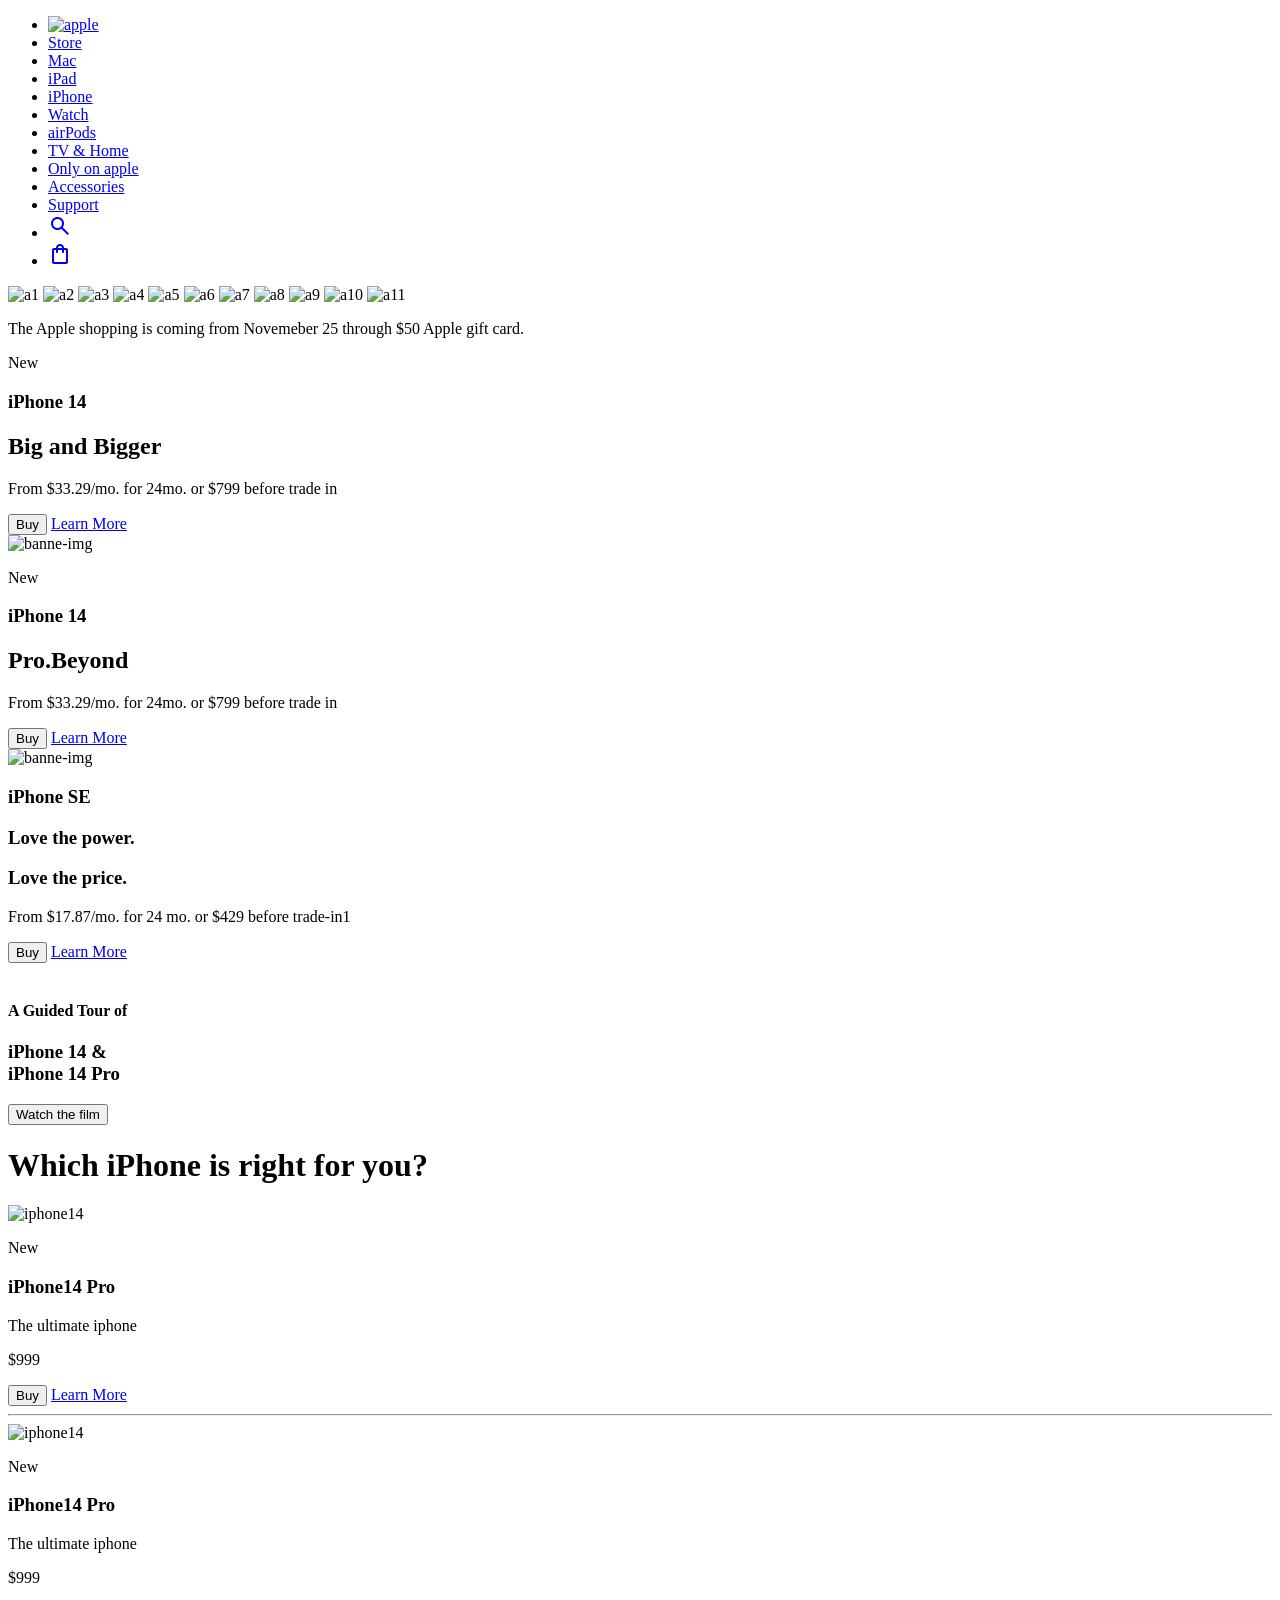
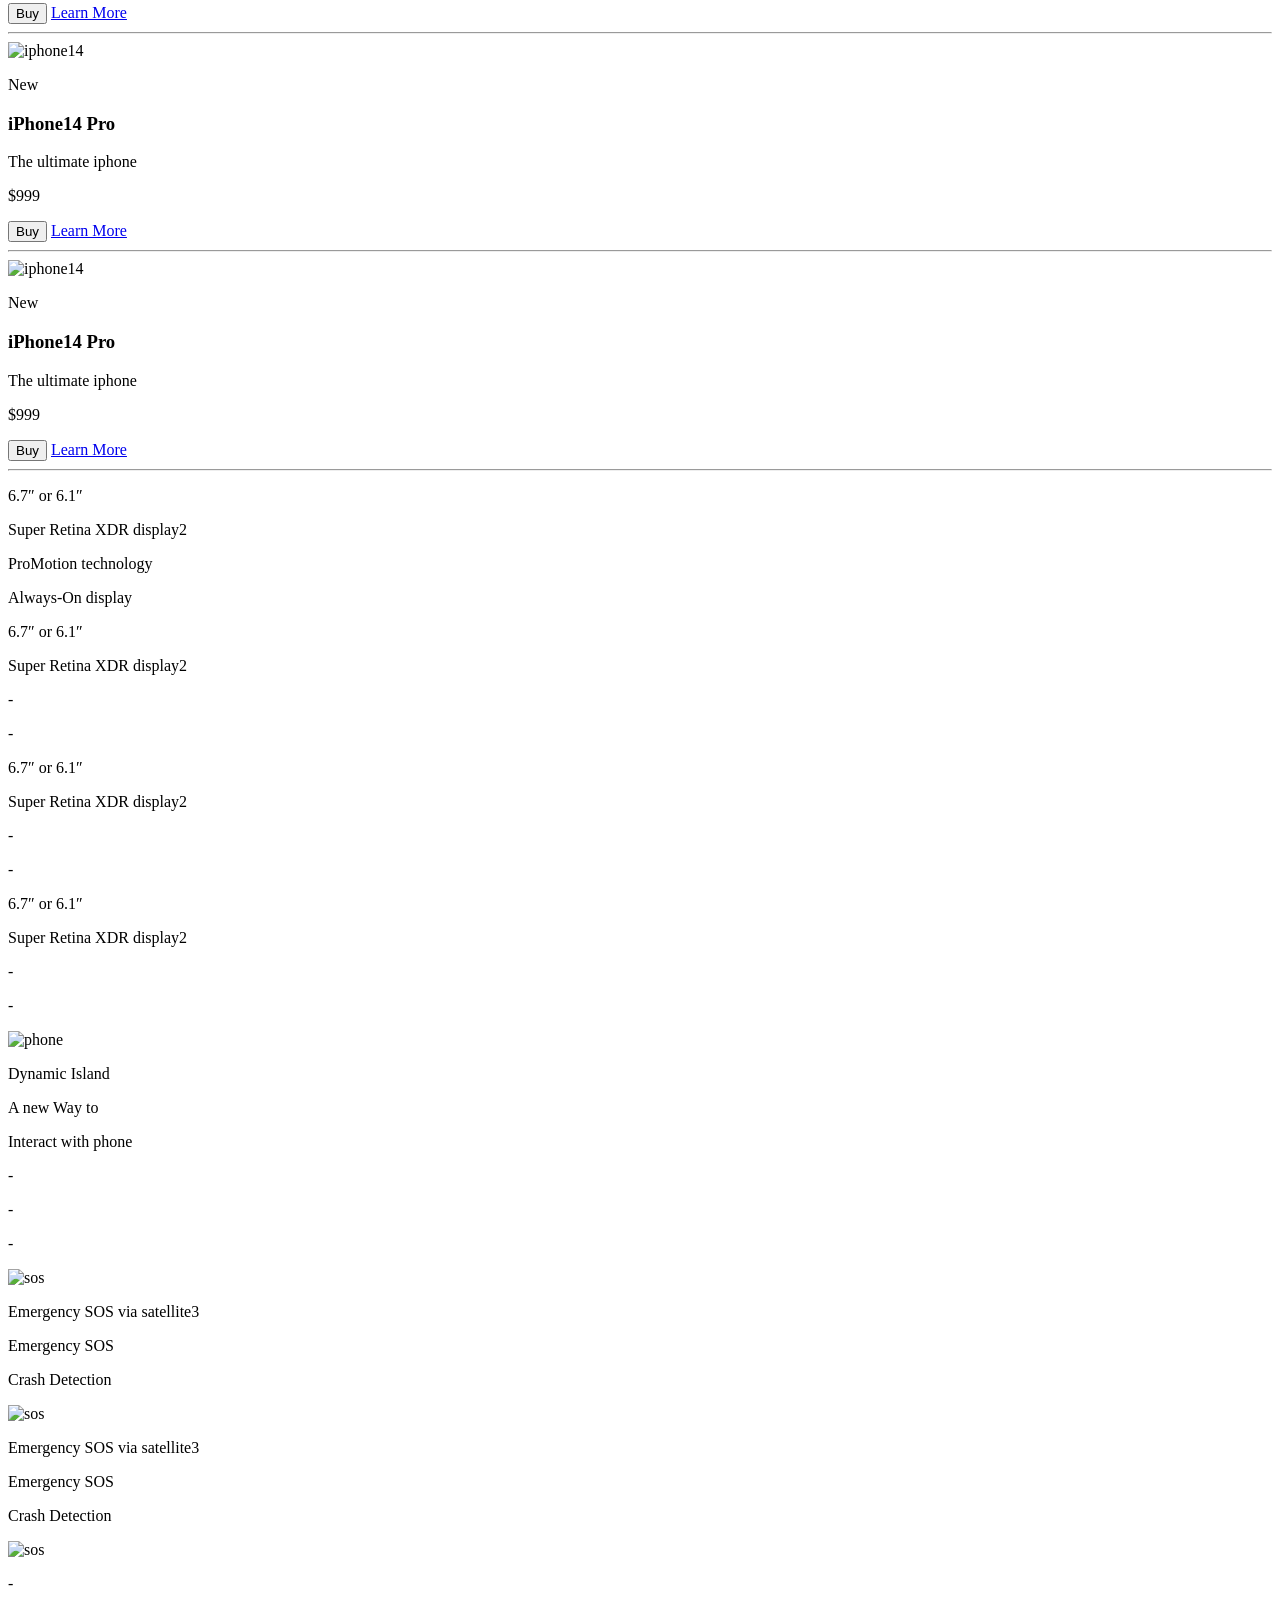
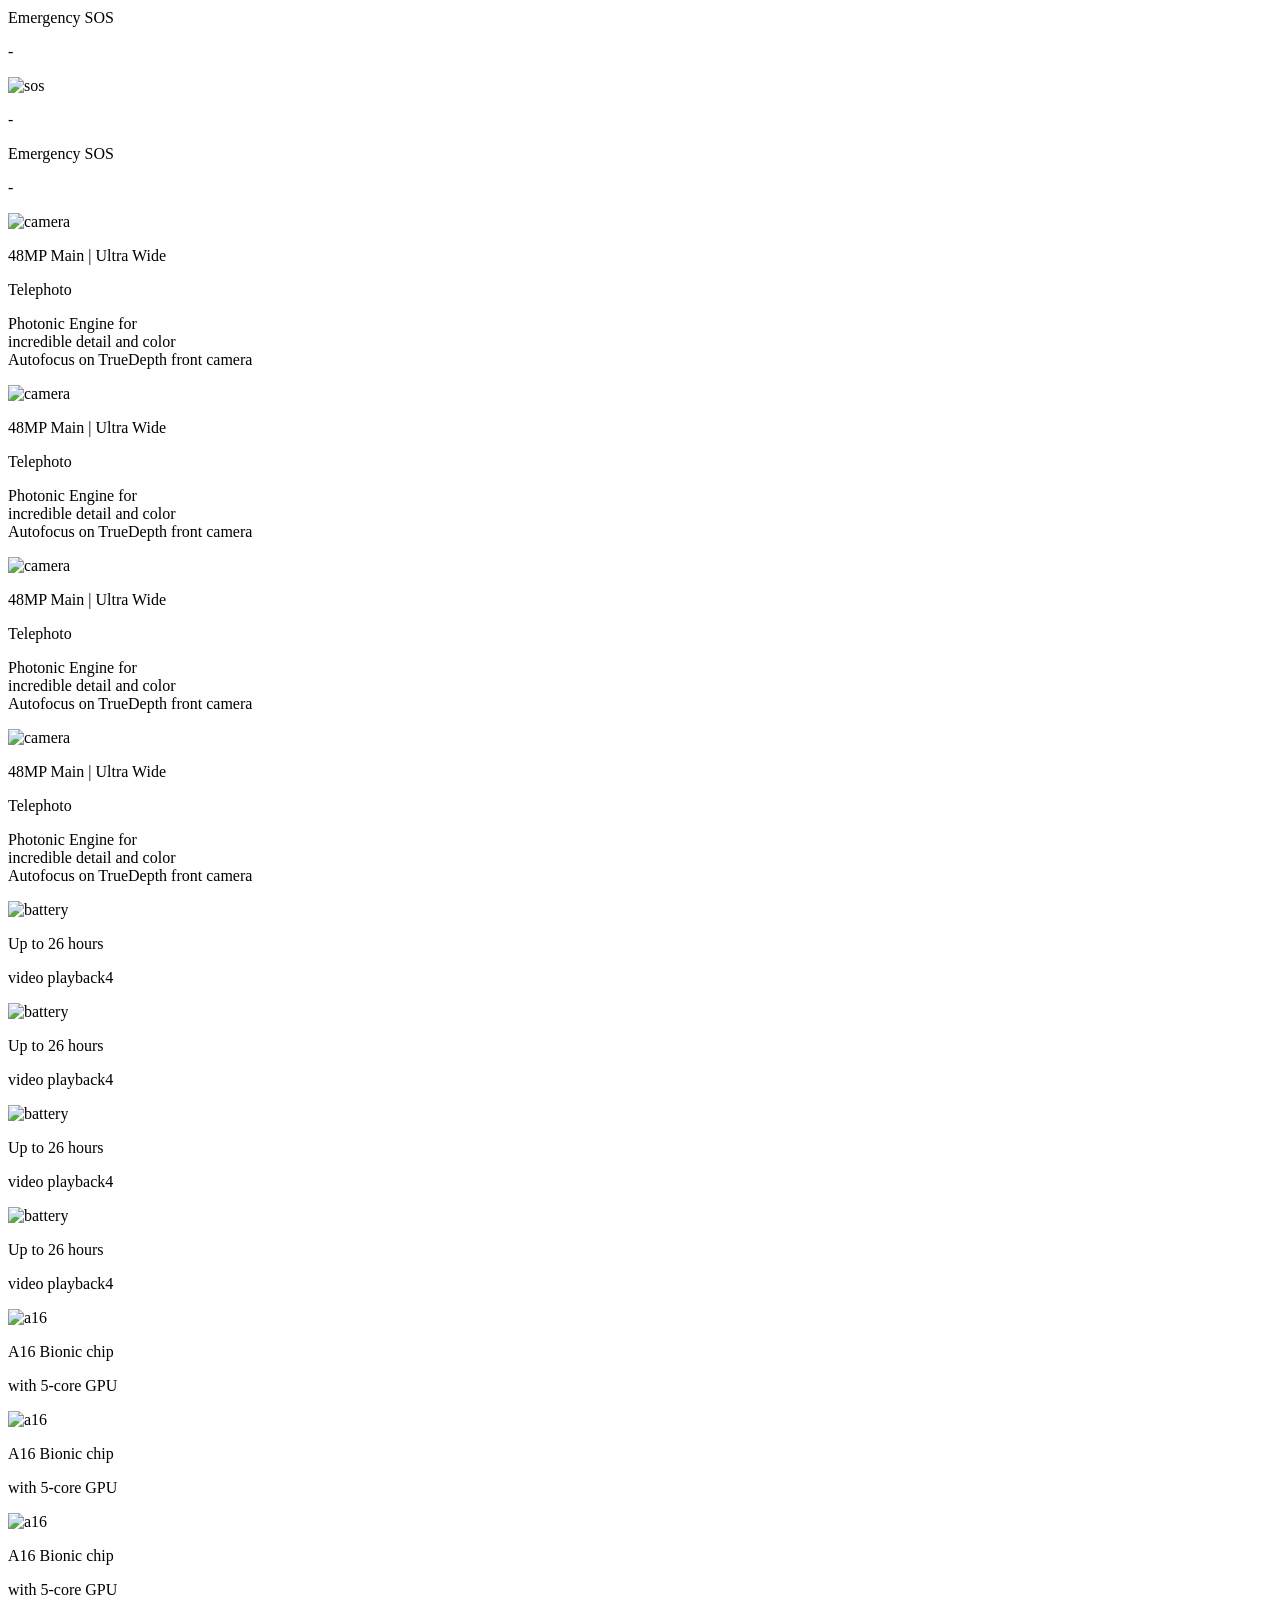
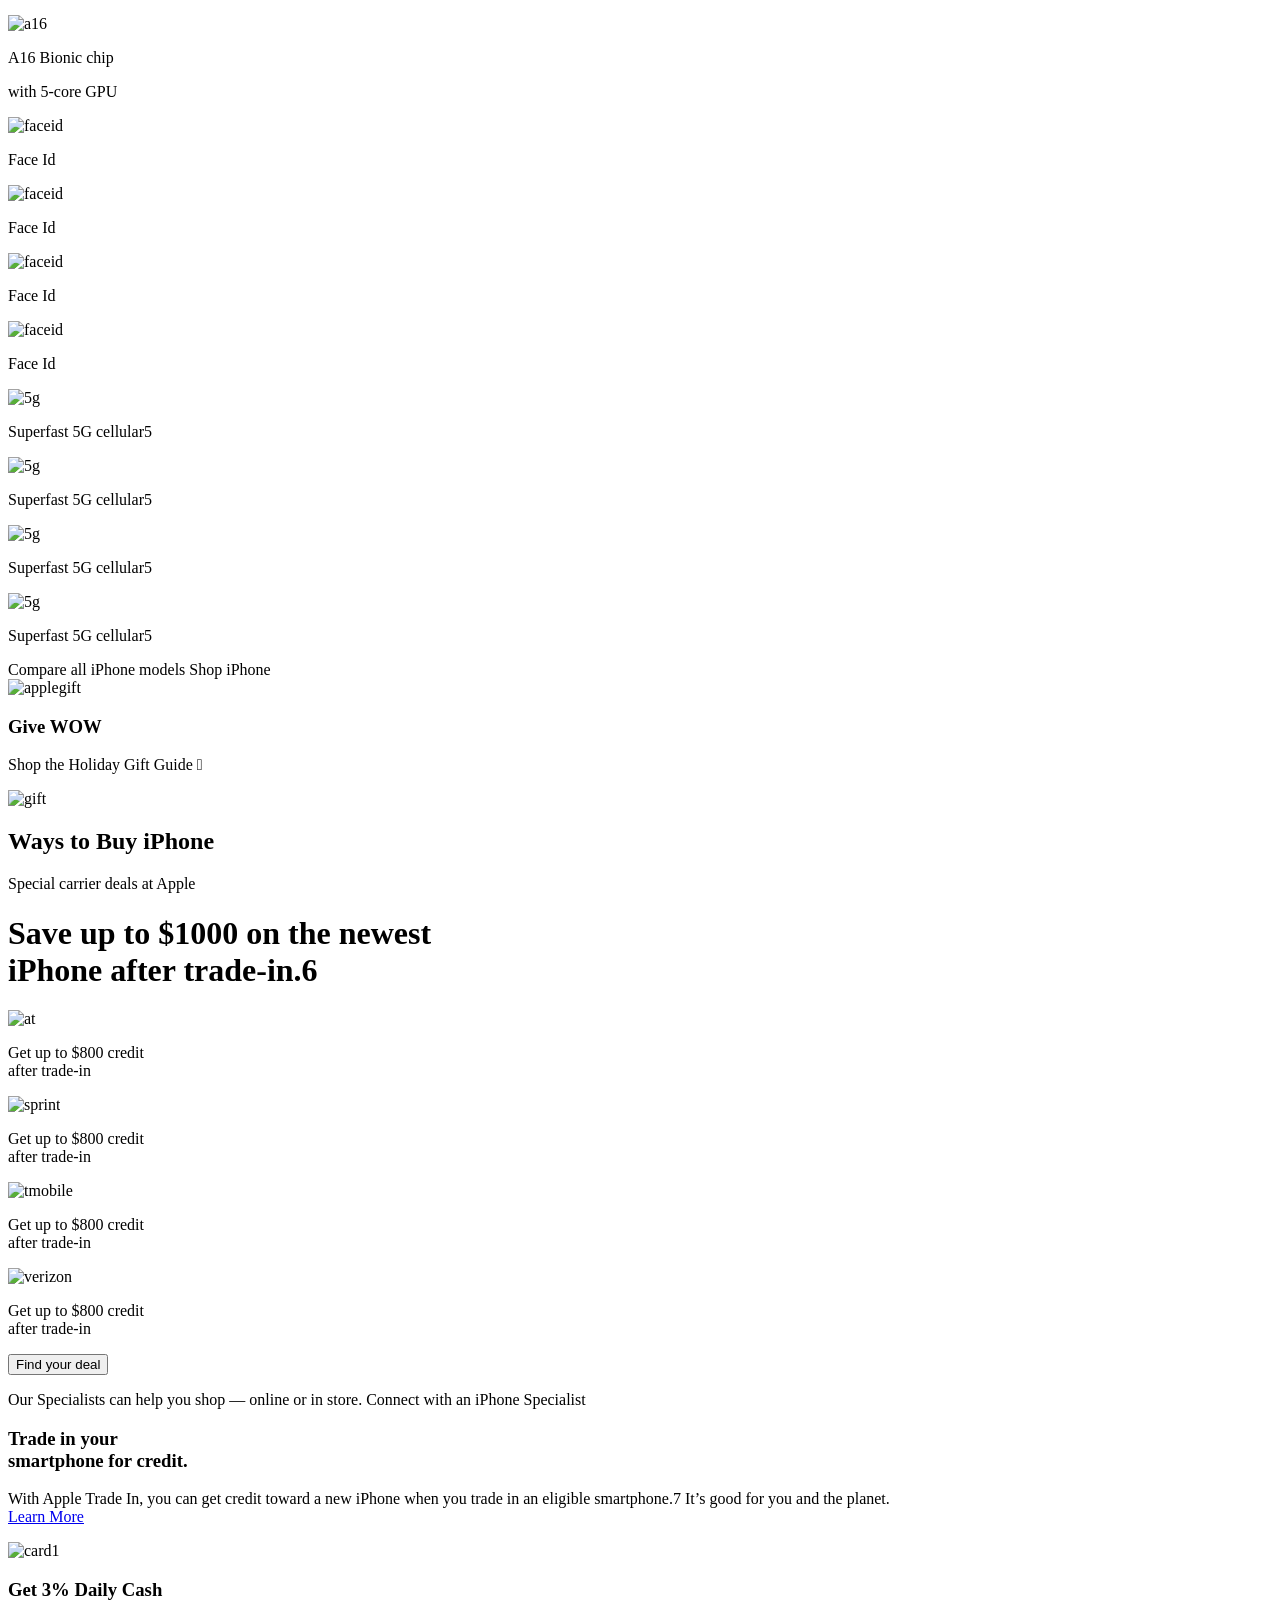
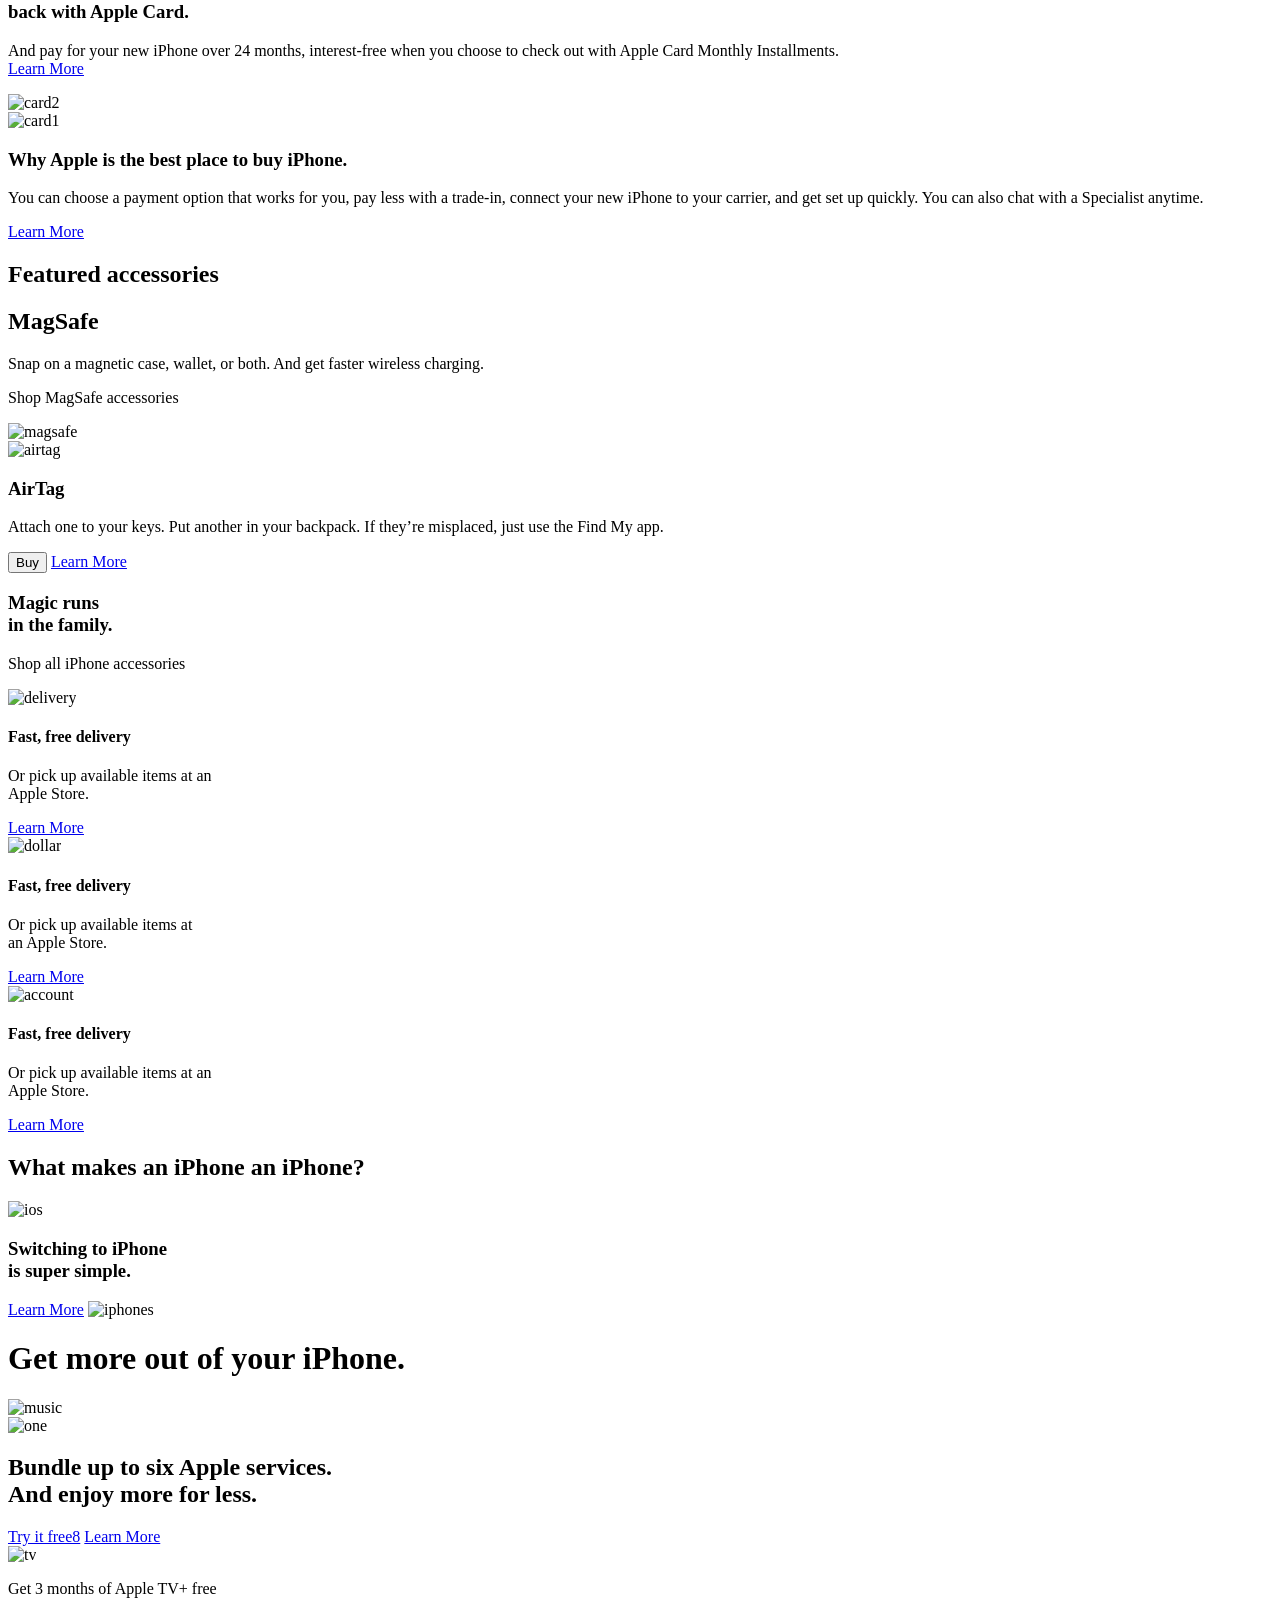
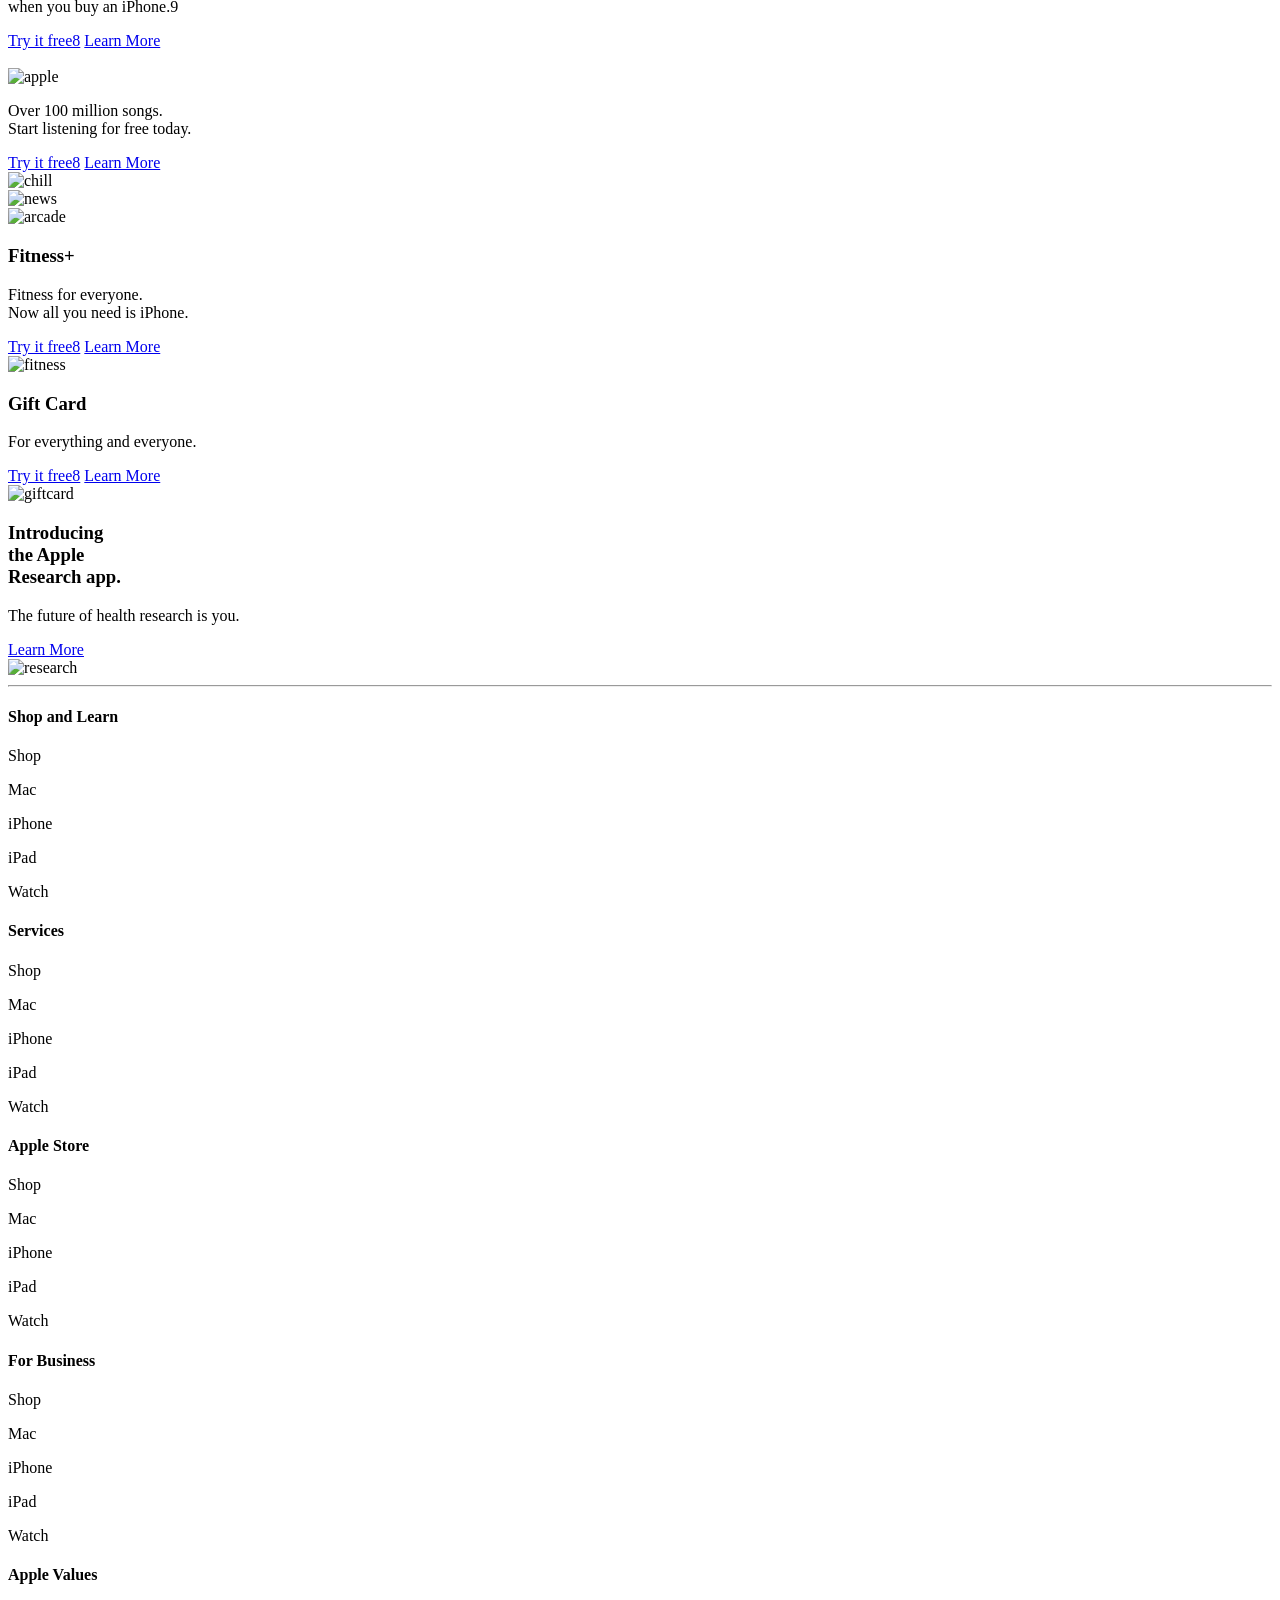
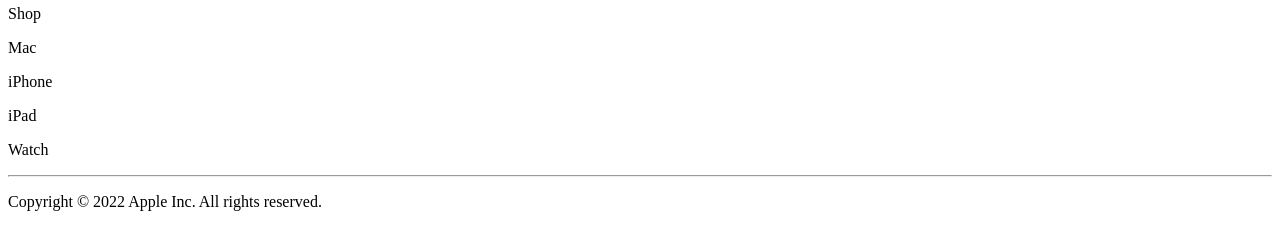
==== Index.html @ ba216917 "added Index file" ====
<!DOCTYPE html>
<html lang="en">

<head>
  <meta charset="UTF-8" />
  <meta name="viewport" content="width=device-width, initial-scale=1.0" />
  <title>Apple Website Clone</title>
  <link rel="stylesheet"
    href="https://fonts.googleapis.com/css2?family=Material+Symbols+Outlined:opsz,wght,FILL,GRAD@20..48,100..700,0..1,-50..200" />
  <link rel="stylesheet" href="style.css" />
</head>

<body>
  <header>
    <nav>
      <ul>
        <li>
          <a href="#"><img src="apple (2).png" alt="apple" /></a>
        </li>
        <li><a href="#">Store</a></li>
        <li><a href="#">Mac</a></li>
        <li><a href="#">iPad</a></li>
        <li><a href="#">iPhone</a></li>
        <li><a href="#">Watch</a></li>
        <li><a href="#">airPods</a></li>
        <li><a href="#">TV & Home</a></li>
        <li><a href="#">Only on apple</a></li>
        <li><a href="#">Accessories</a></li>
        <li><a href="#">Support</a></li>
        <li>
          <a href="#"><span class="material-symbols-outlined"> search </span></a>
        </li>
        <li>
          <a href="#"><span class="material-symbols-outlined"> shopping_bag </span></a>
        </li>
      </ul>
    </nav>
    <div class="container">
      <img src="a (7).png" alt="a1" />
      <img src="a (8).png" alt="a2" />
      <img src="a (3).png" alt="a3" />
      <img src="a (4).png" alt="a4" />
      <img src="a (5).png" alt="a5" />
      <img src="a (6).png" alt="a6" />
      <img src="a (1).png" alt="a7" />
      <img src="a (2).png" alt="a8" />
      <img src="a.png" alt="a9" />
      <img src="figure (1).png" alt="a10" />
      <img src="figure (2).png" alt="a11" />
    </div>
  </header>
  <main>
    <p class="text-heading">
      The Apple shopping is coming from Novemeber 25 through $50 Apple gift
      card.
    </p>
    <section>
      <div class="banner-container">
        <p class="new">New</p>
        <h3>iPhone 14</h3>
        <h1 class="big">Big and <span class="bigger">Bigger</span></h1>
        <p>From $33.29/mo. for 24mo. or $799 before trade in</p>
        <div class="btn-container">
          <button class="buy" type="button">Buy</button>
          <a href="#">Learn More</a>
        </div>
        <img class="banner-image" src="banner.png" alt="banne-img" />
      </div>
    </section>

    <article class="banner2">
      <div class="banner-container">
        <p class="new2">New</p>
        <h3>iPhone 14</h3>
        <h1 class="pro-beyond">Pro.Beyond</h1>
        <p>From $33.29/mo. for 24mo. or $799 before trade in</p>
        <div class="btn-container">
          <button class="buy" type="button">Buy</button>
          <a href="#">Learn More</a>
        </div>
        <img class="banner-image2" src="banner2.png" alt="banne-img" />
      </div>
    </article>
    <!-- Power Section -->
    <section class="power-container">
      <article class="power-text-left">
        <h3>iPhone SE</h3>
        <h1 class="power-text">Love the power.</h1>
        <h1 class="price-text">Love the price.</h1>
        <p class="power-para">
          From $17.87/mo. for 24 mo. or $429 before trade‑in1
        </p>
        <div class="btn-container">
          <button class="buy" type="button">Buy</button>
          <a href="#">Learn More</a>
        </div>
      </article>
      <article class="power-image">
        <img class="banner-image3" src="banner3.png" alt="" />
      </article>
    </section>

    <!-- Tour Section -->
    <section class="tour-container">
      <article class="tour-text">
        <h4>A Guided Tour of</h4>
        <h1>iPhone 14 & <br />iPhone 14 Pro</h1>
        <button type="button" class="watch">Watch the film</button>
      </article>
    </section>

    <!-- iphone section -->
    <h1 class="iphone-text">Which iPhone is right for you?</h1>
    <section class="iphone-container">
      <article class="iPhone-pro">
        <img class="iphone-image" src="iphone14.png" alt="iphone14" />
        <p class="iphone-new">New</p>
        <h3 class="iphone-pro">iPhone14 Pro</h3>
        <p class="ultimate">The ultimate iphone</p>
        <p class="price">$999</p>
        <div class="iphone-btn">
          <button class="buy">Buy</button>
          <a href="#">Learn More</a>
        </div>
        <hr />
      </article>
      <article class="iPhone-pro">
        <img class="iphone-image" src="iphone14.png" alt="iphone14" />
        <p class="iphone-new">New</p>
        <h3 class="iphone-pro">iPhone14 Pro</h3>
        <p class="ultimate">The ultimate iphone</p>
        <p class="price">$999</p>
        <div class="iphone-btn">
          <button class="buy">Buy</button>
          <a href="#">Learn More</a>
        </div>
        <hr />
      </article>
      <article class="iPhone-pro">
        <img class="iphone-image" src="iphone14.png" alt="iphone14" />
        <p class="iphone-new">New</p>
        <h3 class="iphone-pro">iPhone14 Pro</h3>
        <p class="ultimate">The ultimate iphone</p>
        <p class="price">$999</p>
        <div class="iphone-btn">
          <button class="buy">Buy</button>
          <a href="#">Learn More</a>
        </div>
        <hr />
      </article>
      <article class="iPhone-pro">
        <img class="iphone-image" src="iphone14.png" alt="iphone14" />
        <p class="iphone-new">New</p>
        <h3 class="iphone-pro">iPhone14 Pro</h3>
        <p class="ultimate">The ultimate iphone</p>
        <p class="price">$999</p>
        <div class="iphone-btn">
          <button class="buy">Buy</button>
          <a href="#">Learn More</a>
        </div>
        <hr />
      </article>
    </section>

    <!-- Retina section -->
    <section class="retina-container">
      <article class="retina">
        <p>6.7″ or 6.1″</p>
        <p>Super Retina XDR display2</p>
        <p>ProMotion technology</p>
        <p>Always-On display</p>
      </article>
      <article class="retina">
        <p>6.7″ or 6.1″</p>
        <p>Super Retina XDR display2</p>
        <p>-</p>
        <p>-</p>
      </article>
      <article class="retina">
        <p>6.7″ or 6.1″</p>
        <p>Super Retina XDR display2</p>
        <p>-</p>
        <p>-</p>
      </article>
      <article class="retina">
        <p>6.7″ or 6.1″</p>
        <p>Super Retina XDR display2</p>
        <p>-</p>
        <p>-</p>
      </article>
    </section>

    <!-- dynamic island -->
    <section class="island-container">
      <article class="island">
        <img src="phone.png" alt="phone" />
        <p>Dynamic Island</p>
        <p>A new Way to</p>
        <p>Interact with phone</p>
      </article>
      <article class="island">
        <p>-</p>
      </article>
      <article class="island">
        <p>-</p>
      </article>
      <article class="island">
        <p>-</p>
      </article>
    </section>

    <!-- Icon Section -->
    <section class="icon-container">
      <article class="icon">
        <img src="sos.png" alt="sos" />
        <p>Emergency SOS via satellite3</p>
        <p>Emergency SOS</p>
        <p>Crash Detection</p>
      </article>
      <article class="icon">
        <img src="sos.png" alt="sos" />
        <p>Emergency SOS via satellite3</p>
        <p>Emergency SOS</p>
        <p>Crash Detection</p>
      </article>
      <article class="icon">
        <img src="sos.png" alt="sos" />
        <p>-</p>
        <p>Emergency SOS</p>
        <p>-</p>
      </article>
      <article class="icon">
        <img src="sos.png" alt="sos" />
        <p>-</p>
        <p>Emergency SOS</p>
        <p>-</p>
      </article>
      <!-- Next2 -->
      <article class="icon">
        <img src="camera.png" alt="camera" />
        <p>48MP Main | Ultra Wide</p>
        <p>Telephoto</p>
        <p>
          Photonic Engine for <br />
          incredible detail and color <br />
          Autofocus on TrueDepth front camera
        </p>
      </article>
      <article class="icon">
        <img src="camera.png" alt="camera" />
        <p>48MP Main | Ultra Wide</p>
        <p>Telephoto</p>
        <p>
          Photonic Engine for <br />
          incredible detail and color <br />
          Autofocus on TrueDepth front camera
        </p>
      </article>
      <article class="icon">
        <img src="camera.png" alt="camera" />
        <p>48MP Main | Ultra Wide</p>
        <p>Telephoto</p>
        <p>
          Photonic Engine for <br />
          incredible detail and color <br />
          Autofocus on TrueDepth front camera
        </p>
      </article>
      <article class="icon">
        <img src="camera.png" alt="camera" />
        <p>48MP Main | Ultra Wide</p>
        <p>Telephoto</p>
        <p>
          Photonic Engine for <br />
          incredible detail and color <br />
          Autofocus on TrueDepth front camera
        </p>
      </article>

      <!-- battery -->
      <article class="icon">
        <img src="battery.png" alt="battery" />
        <p>Up to 26 hours</p>
        <p>video playback4</p>
      </article>
      <article class="icon">
        <img src="battery.png" alt="battery" />
        <p>Up to 26 hours</p>
        <p>video playback4</p>
      </article>
      <article class="icon">
        <img src="battery.png" alt="battery" />
        <p>Up to 26 hours</p>
        <p>video playback4</p>
      </article>
      <article class="icon">
        <img src="battery.png" alt="battery" />
        <p>Up to 26 hours</p>
        <p>video playback4</p>
      </article>
      <!-- A16 -->
      <article class="icon">
        <img src="a16.png" alt="a16" />
        <p>A16 Bionic chip</p>
        <p>with 5-core GPU</p>
      </article>
      <article class="icon">
        <img src="a16.png" alt="a16" />
        <p>A16 Bionic chip</p>
        <p>with 5-core GPU</p>
      </article>
      <article class="icon">
        <img src="a16.png" alt="a16" />
        <p>A16 Bionic chip</p>
        <p>with 5-core GPU</p>
      </article>
      <article class="icon">
        <img src="a16.png" alt="a16" />
        <p>A16 Bionic chip</p>
        <p>with 5-core GPU</p>
      </article>
      <!-- faceid -->
      <article class="icon">
        <img src="faceid.png" alt="faceid" />
        <p>Face Id</p>
      </article>
      <article class="icon">
        <img src="faceid.png" alt="faceid" />
        <p>Face Id</p>
      </article>
      <article class="icon">
        <img src="faceid.png" alt="faceid" />
        <p>Face Id</p>
      </article>
      <article class="icon">
        <img src="faceid.png" alt="faceid" />
        <p>Face Id</p>
      </article>
      <!-- 5g -->
      <article class="icon">
        <img src="5g.png" alt="5g" />
        <p>Superfast 5G cellular5</p>
      </article>

      <article class="icon">
        <img src="5g.png" alt="5g" />
        <p>Superfast 5G cellular5</p>
      </article>
      <article class="icon">
        <img src="5g.png" alt="5g" />
        <p>Superfast 5G cellular5</p>
      </article>
      <article class="icon">
        <img src="5g.png" alt="5g" />
        <p>Superfast 5G cellular5</p>
      </article>
    </section>

    <div class="shop">
      <span>Compare all iPhone models</span>
      <span>Shop iPhone</span>
    </div>

    <!-- Gift section -->
    <section class="gift-container">
      <article class="gift-left">
        <img src="applegift.png" alt="applegift" />
        <h1 class="wow-text">Give WOW</h1>
        <p>Shop the Holiday Gift Guide </p>
      </article>
      <article class="gift-right">
        <img src="gift.png" alt="gift" />
      </article>
    </section>

    <!-- Way to buy -->
    <section class="buy-heading">
      <h1>Ways to Buy iPhone</h1>
    </section>

    <!-- Offer -->

    <p class="offer-text">Special carrier deals at Apple</p>
    <h1 class="offer-heading">
      Save up to $1000 on the newest <br />
      iPhone after trade‑in.6
    </h1>
    <section class="offer-container">
      <article class="offer">
        <img src="at.png" alt="at" />
        <p>
          Get up to $800 credit <br />
          after trade‑in
        </p>
      </article>
      <article class="offer">
        <img src="sprint.png" alt="sprint" />
        <p>
          Get up to $800 credit <br />
          after trade‑in
        </p>
      </article>
      <article class="offer">
        <img src="tmobile.png" alt="tmobile" />
        <p>
          Get up to $800 credit <br />
          after trade‑in
        </p>
      </article>
      <article class="offer">
        <img src="verizon.png" alt="verizon" />
        <p>
          Get up to $800 credit <br />
          after trade‑in
        </p>
      </article>
    </section>
    <button class="deal-btn" type="button">Find your deal</button>
    <p class="offer-footer">
      Our Specialists can help you shop — online or in store.
      <span class="offer-span">Connect with an iPhone Specialist</span>
    </p>

    <section class="card-container">
      <article class="card">
        <h1>
          Trade in your <br />
          smartphone for credit.
        </h1>
        <p>
          With Apple Trade In, you can get credit toward a new iPhone when you
          trade in an eligible smartphone.7 It’s good for you and the planet.
          <br /><a href="#">Learn More</a>
        </p>

        <img class="card-image" src="card1.png" alt="card1" />
      </article>
      <article class="card">
        <h1>Get 3% Daily Cash <br />back with Apple Card.</h1>
        <p>
          And pay for your new iPhone over 24 months, interest‑free when you
          choose to check out with Apple Card Monthly Installments.
          <br /><a href="#">Learn More</a>
        </p>

        <img class="card-image2" src="card2.png" alt="card2" />
      </article>
    </section>

    <section class="apple-container">
      <img class="background" src="background.svg" alt="card1" />
      <article class="apple">

        <h1>Why Apple is the best place to buy iPhone.</h1>
        <p>
          You can choose a payment option that works for you, pay less with a
          trade‑in, connect your new iPhone to your carrier, and get set up
          quickly. You can also chat with a Specialist anytime.
        </p>
        <a href="#">Learn More</a>
      </article>
    </section>
    <!-- Magsafe -->
    <section class="magsafe-parent">
      <h1>Featured accessories</h1>

      <article class="magsafe-container">
        <div class="magsafe-left">
          <h2>MagSafe</h2>
          <p>
            Snap on a magnetic case, wallet, or both. And get faster wireless
            charging.
          </p>
          <p id="shop-text">Shop MagSafe accessories</p>
        </div>
        <div class="magsafe-right">
          <img src="magsafe.png" alt="magsafe" />
        </div>
      </article>
    </section>
    <!-- AirTag -->

    <section class="airtag-container">
      <div class="airtag">
        <article class="airtag-left">
          <img src="airtag.png" alt="airtag" />
        </article>
        <article class="airtag-right">
          <h1>AirTag</h1>
          <p>
            Attach one to your keys. Put another in your backpack. If they’re
            misplaced, just use the Find My app.
          </p>
          <div class="buy-container">
            <button type="button" class="btn">Buy</button>
            <a href="#">Learn More</a>
          </div>
        </article>
      </div>
    </section>

    <!-- Headset -->

    <section class="headset-container">

      <article class="headset">

        <h1>Magic runs <br />in the family.</h1>
      </article>
    </section>

    <!-- accessories -->

    <div class="delivery-container">
      <p class="delivery-text">Shop all iPhone accessories</p>
      <section class="delivery-parent">
        <article class="delivery">
          <img src="delivery.png" alt="delivery" />
          <h4>Fast, free delivery</h4>
          <p>
            Or pick up available items at an <br />
            Apple Store.
          </p>
          <a href="#">Learn More</a>
        </article>
        <article class="delivery">
          <img src="dollar.png" alt="dollar" />
          <h4>Fast, free delivery</h4>
          <p>Or pick up available items at <br />an Apple Store.</p>
          <a href="#">Learn More</a>
        </article>
        <article class="delivery">
          <img src="account.png" alt="account" />
          <h4>Fast, free delivery</h4>
          <p>
            Or pick up available items at an <br />
            Apple Store.
          </p>
          <a href="#">Learn More</a>
        </article>
      </section>
    </div>

    <!-- ios -->
    <section class="ios-container">
      <h1>What makes an iPhone an iPhone?</h1>
      <article class="ios">
        <img src="ios.png" alt="ios" />
      </article>
    </section>

    <!-- iphone -->
    <div class="iphone-parent">
      <section class="iphone-container">
        <article class="iphones">
          <h1>
            Switching to iPhone <br />
            is super simple.
          </h1>
          <a href="#">Learn More</a>
          <img src="iphones.png" alt="iphones" />
        </article>
      </section>
    </div>

    <!-- Music -->

    <div class="music-parent">
      <h1>Get more out of your iPhone.</h1>
      <section class="music-container">
        <article class="music-left">
          <img src="music.png" alt="music" />
        </article>
        <article class="music-right">
          <img src="one.png" alt="one" />
          <h2>
            Bundle up to six Apple services. <br />
            And enjoy more for less.
          </h2>
          <div class="free-container">
            <a href="#">Try it free8</a>
            <a href="#">Learn More</a>
          </div>
        </article>
      </section>
    </div>

    <div class="tv-parent">
      <section class="tv-container">
        <article class="tv-left">
          <img src="tv.png" alt="tv" />
          <p>
            Get 3 months of Apple TV+ free <br />
            when you buy an iPhone.9
          </p>
          <div class="free-container2">
            <a href="#">Try it free8</a>
            <a href="#">Learn More</a>
          </div>
          <img class="tv-image" src="tv-img.png" alt="" />
        </article>
        <article class="tv-right">
          <img src="music1.svg" alt="apple" />
          <p>
            Over 100 million songs. <br />
            Start listening for free today.
          </p>
          <div class="free-container3">
            <a href="#">Try it free8</a>
            <a href="#">Learn More</a>
          </div>
          <img class="chill-image" src="chill.png" alt="chill" />
        </article>
      </section>
    </div>

    <!--news -->
    <section class="news-parent">
      <div class="news-container">
        <article class="news-left">
          <img src="news.png" alt="news" />
        </article>
        <article class="news-right">
          <img src="arcade.png" alt="arcade" />
        </article>
      </div>
    </section>

    <!-- fitness -->
    <section class="fitness-parent">
      <div class="fitness-container">
        <article class="fitness-left">
          <h1>Fitness+</h1>
          <p>Fitness for everyone. <br />Now all you need is iPhone.</p>
          <div class="free-container2">
            <a href="#">Try it free8</a>
            <a href="#">Learn More</a>
          </div>
          <img src="fitness.png" alt="fitness" />
        </article>
        <article class="fitness-right">
          <h1>Gift Card</h1>
          <p>For everything and everyone.</p>
          <div class="free-container3">
            <a href="#">Try it free8</a>
            <a href="#">Learn More</a>
          </div>
          <img src="giftcard.png" alt="giftcard" />
        </article>
      </div>
    </section>

    <section class="research-parent">
      <div class="research-container">
        <article class="research-left">
          <h1>
            Introducing <br />
            the Apple
            <br />Research app.
          </h1>
          <p>The future of health research is you.</p>
          <a href="#">Learn More</a>
        </article>
        <article class="research-right">
          <img src="research.png" alt="research" />
        </article>
      </div>
    </section>
    <hr />

    <footer>
      <article>
        <h4>Shop and Learn</h4>
        <p>Shop</p>
        <p>Mac</p>
        <p>iPhone</p>
        <p>iPad</p>
        <p>Watch</p>
      </article>
      <article>
        <h4>Services</h4>
        <p>Shop</p>
        <p>Mac</p>
        <p>iPhone</p>
        <p>iPad</p>
        <p>Watch</p>
      </article>
      <article>
        <h4>Apple Store</h4>
        <p>Shop</p>
        <p>Mac</p>
        <p>iPhone</p>
        <p>iPad</p>
        <p>Watch</p>
      </article>
      <article>
        <h4>For Business</h4>
        <p>Shop</p>
        <p>Mac</p>
        <p>iPhone</p>
        <p>iPad</p>
        <p>Watch</p>
      </article>
      <article>
        <h4>Apple Values</h4>
        <p>Shop</p>
        <p>Mac</p>
        <p>iPhone</p>
        <p>iPad</p>
        <p>Watch</p>
      </article>
    </footer>
    <hr />
    <p class="copyright-text">
      Copyright © 2022 Apple Inc. All rights reserved.
    </p>
  </main>
</body>

</html>
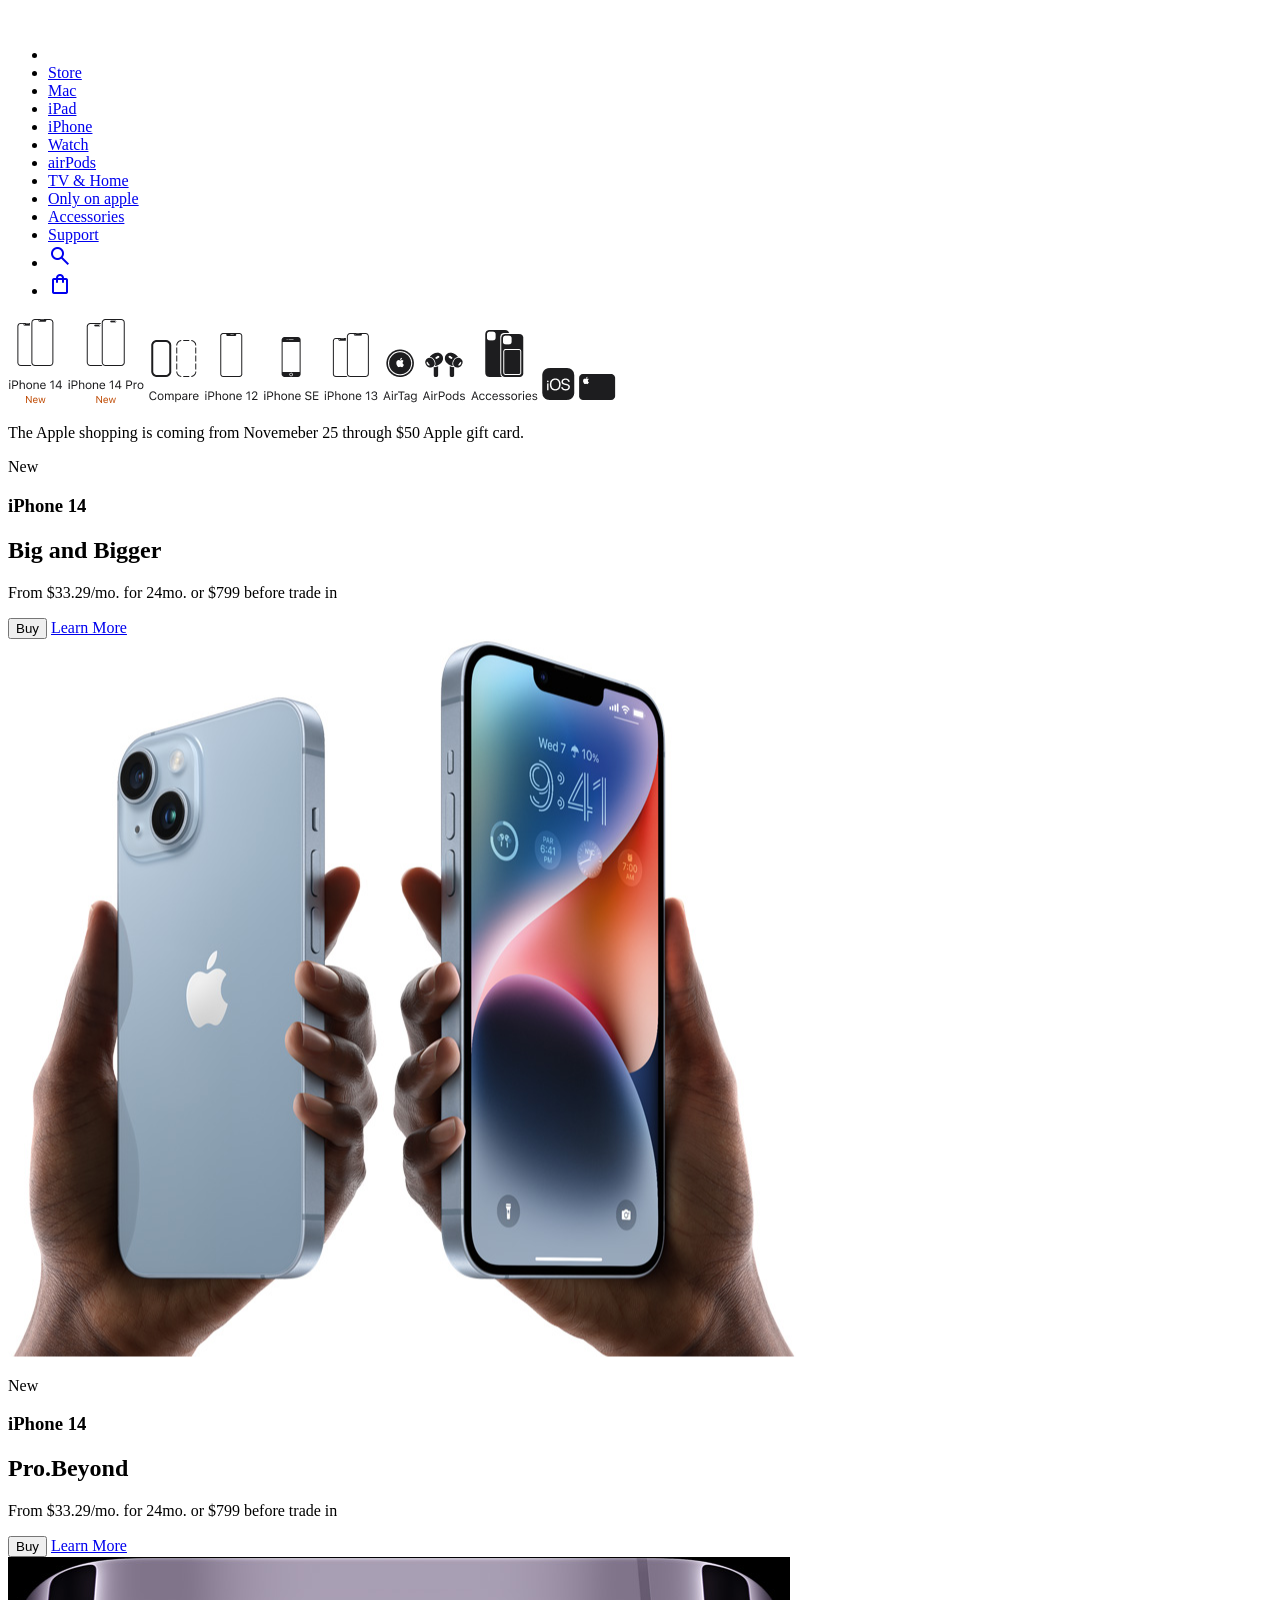
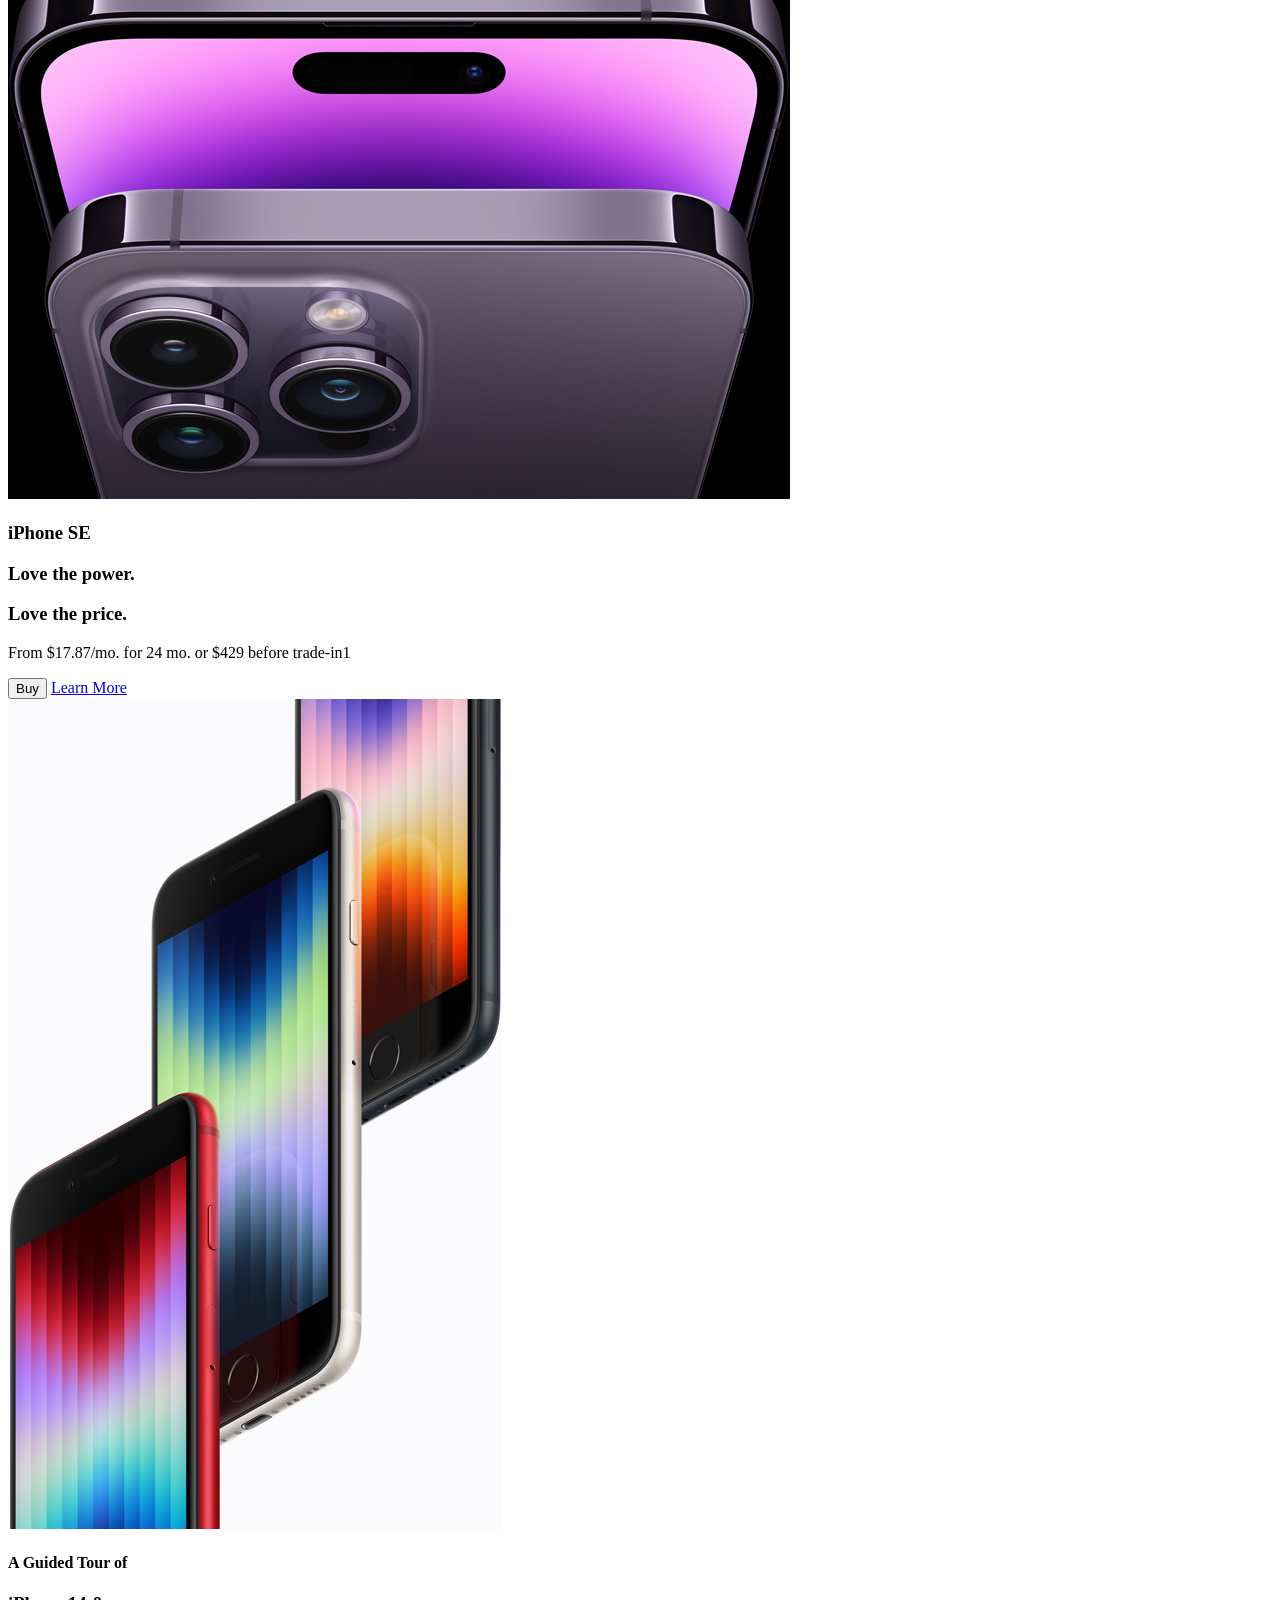
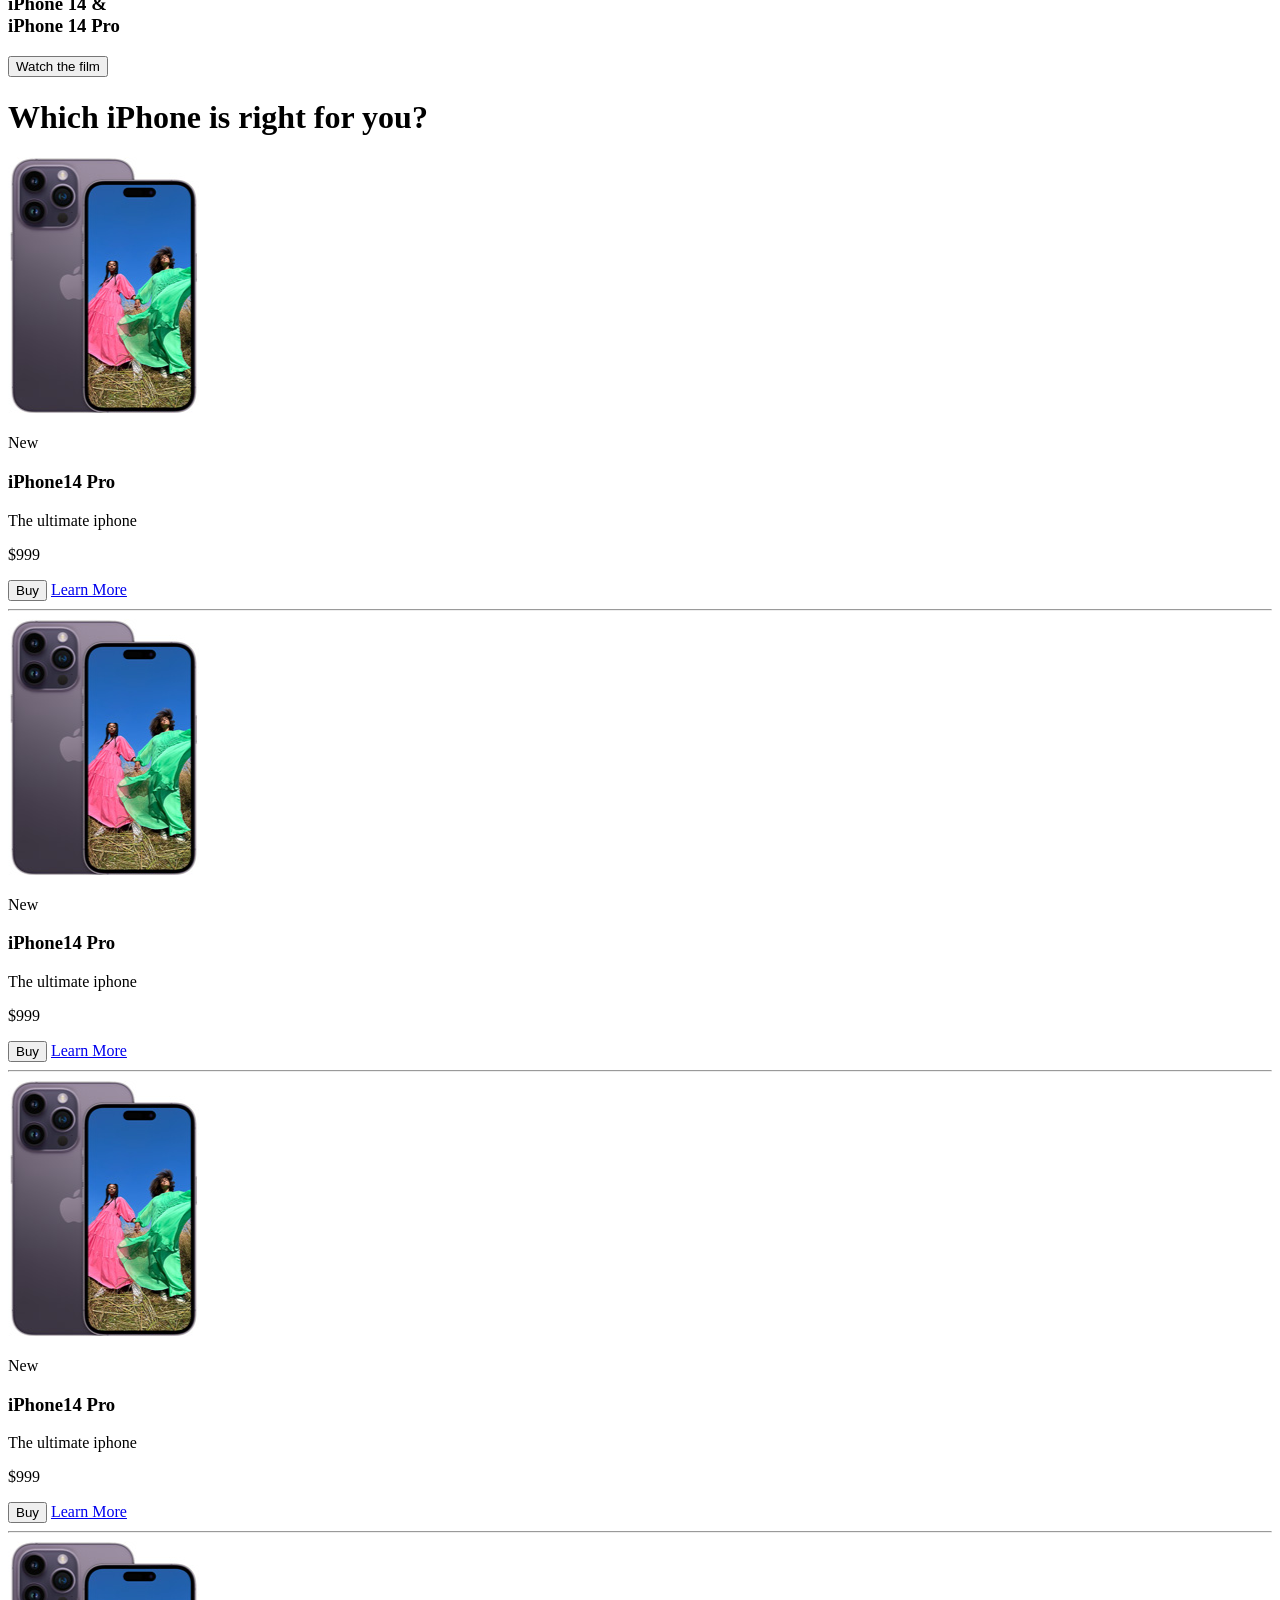
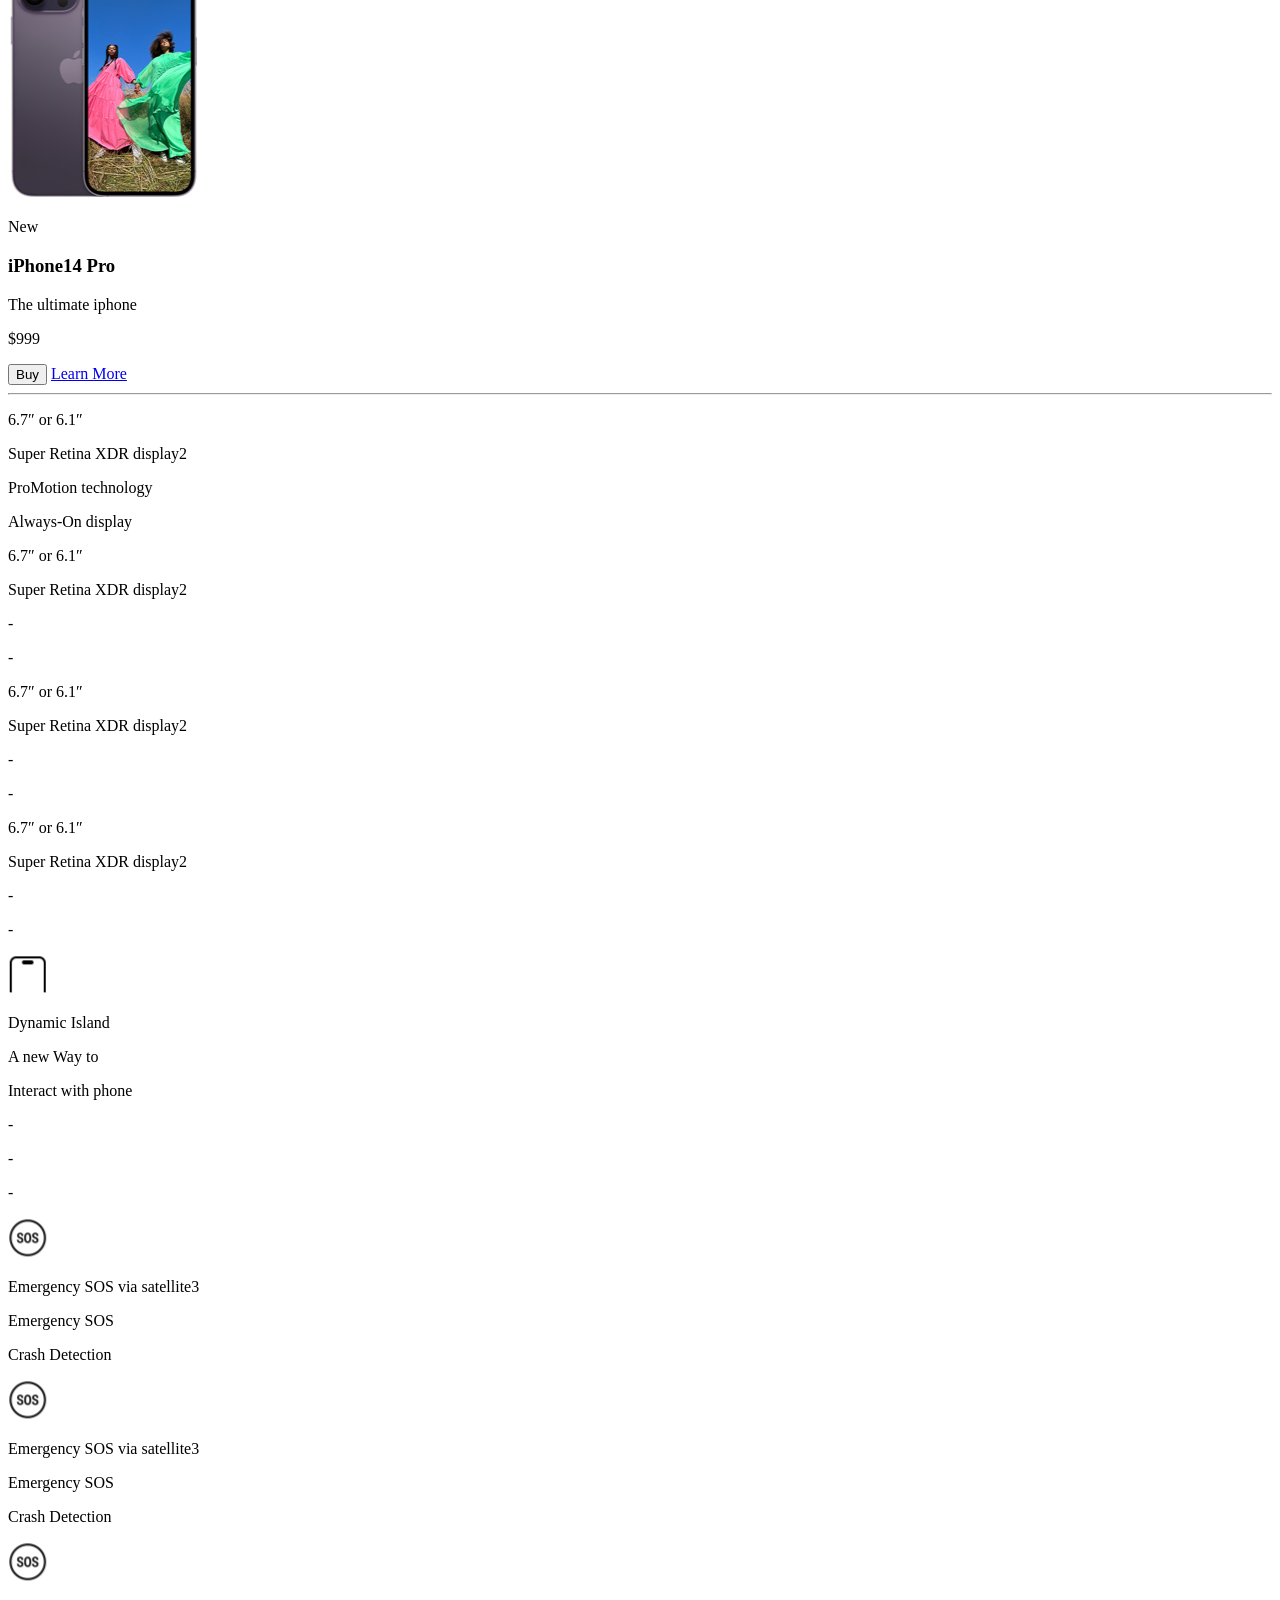
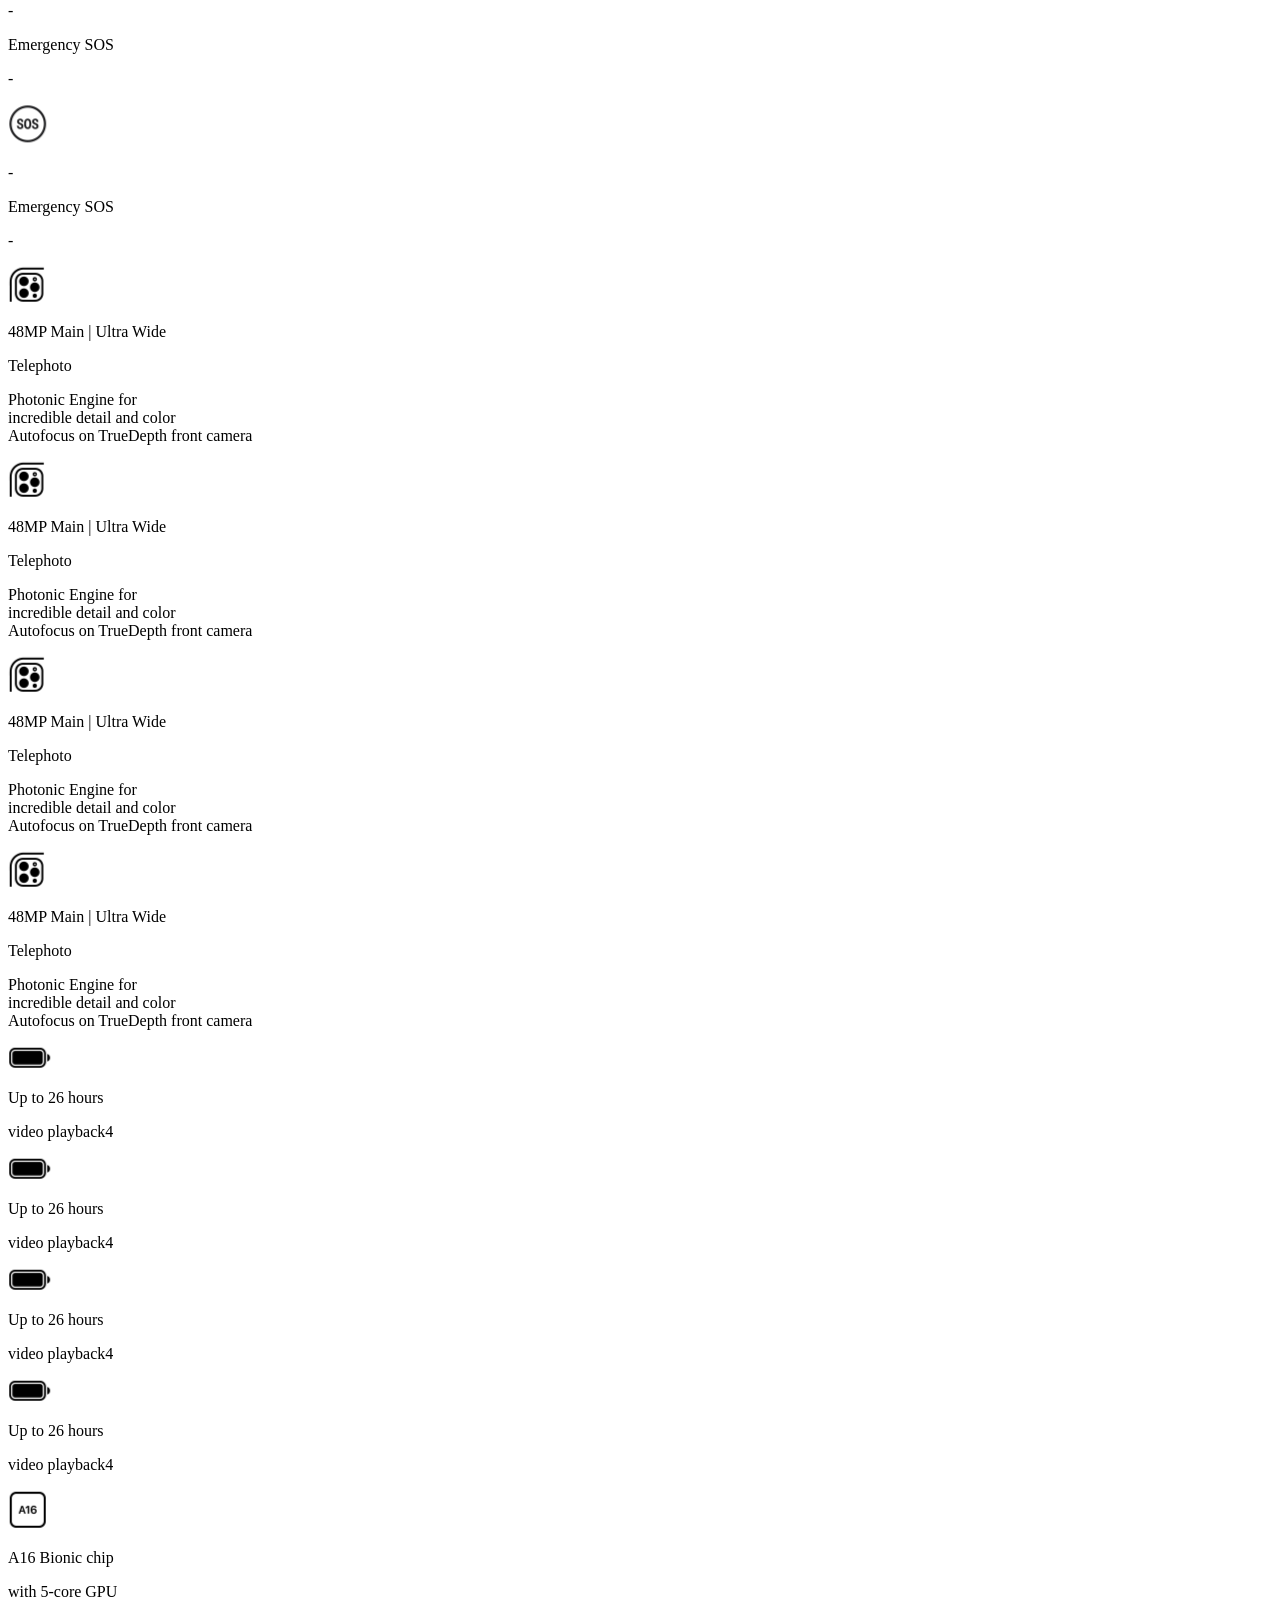
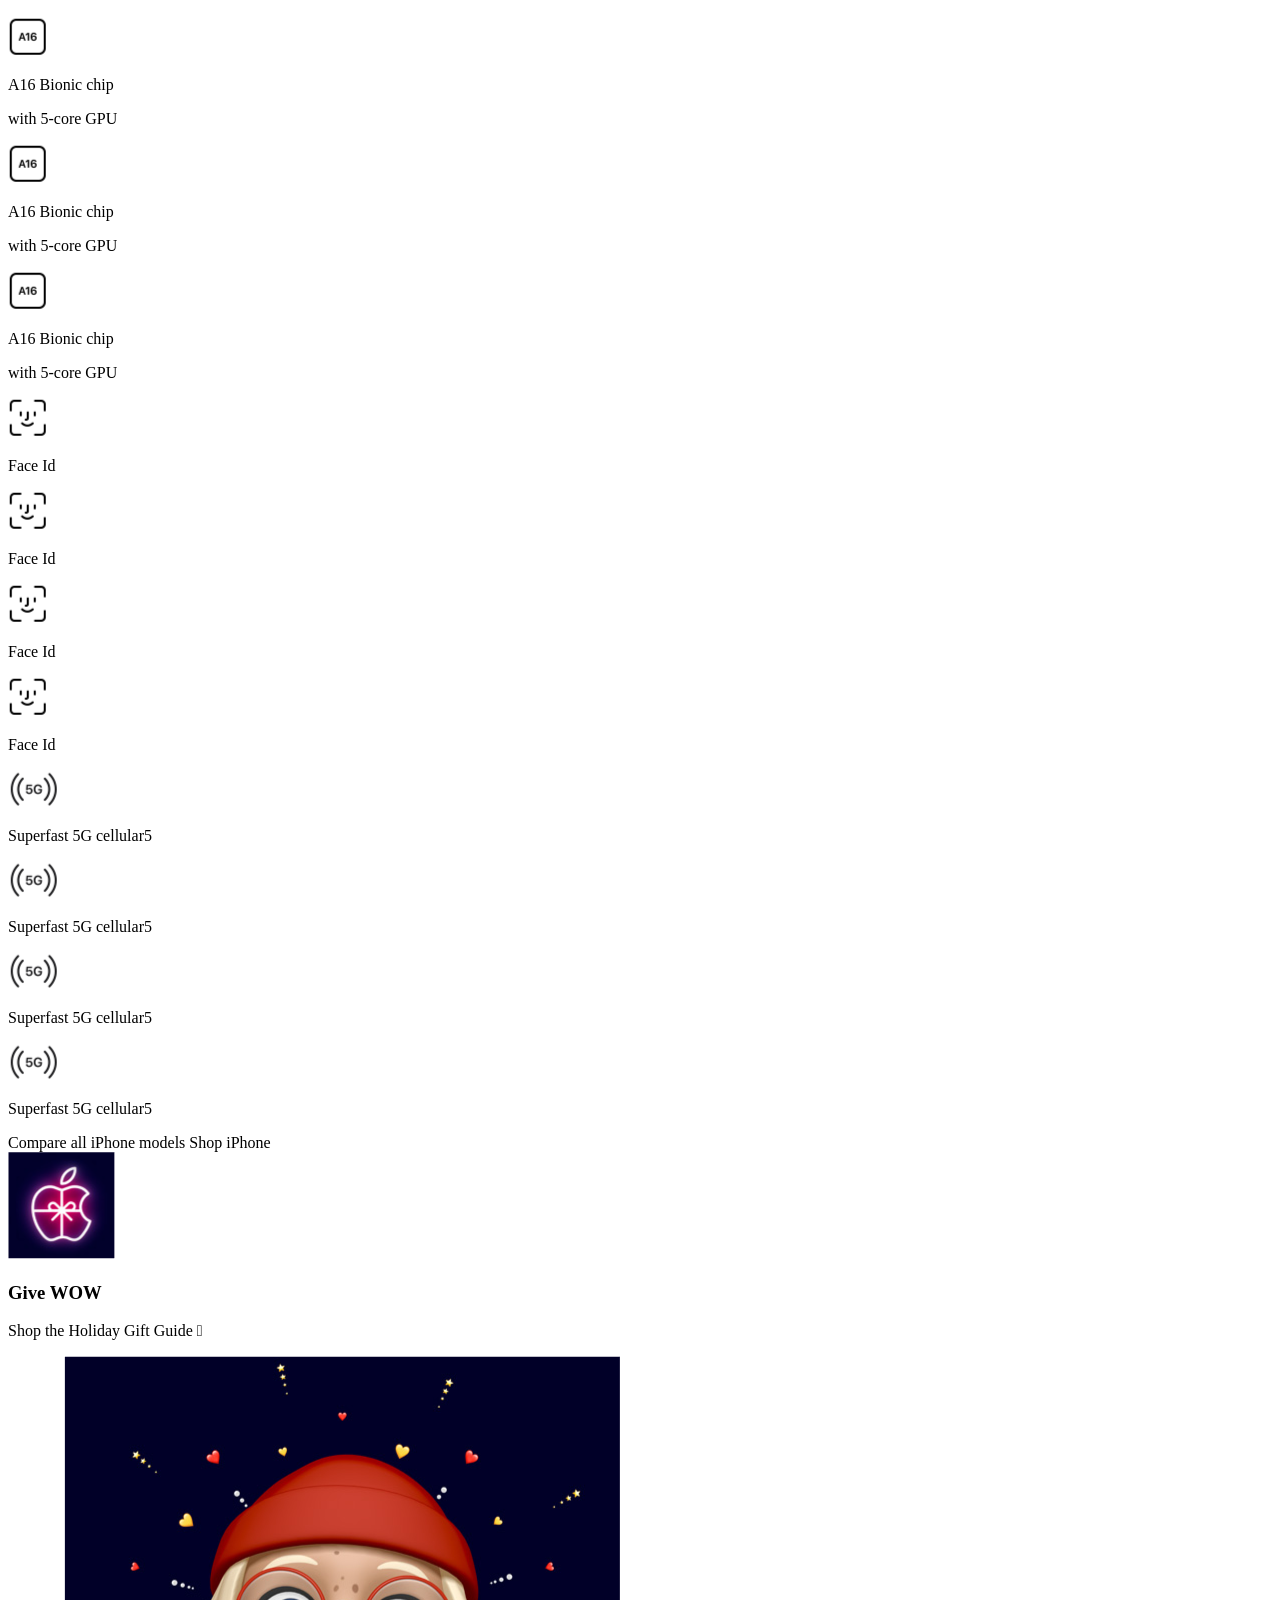
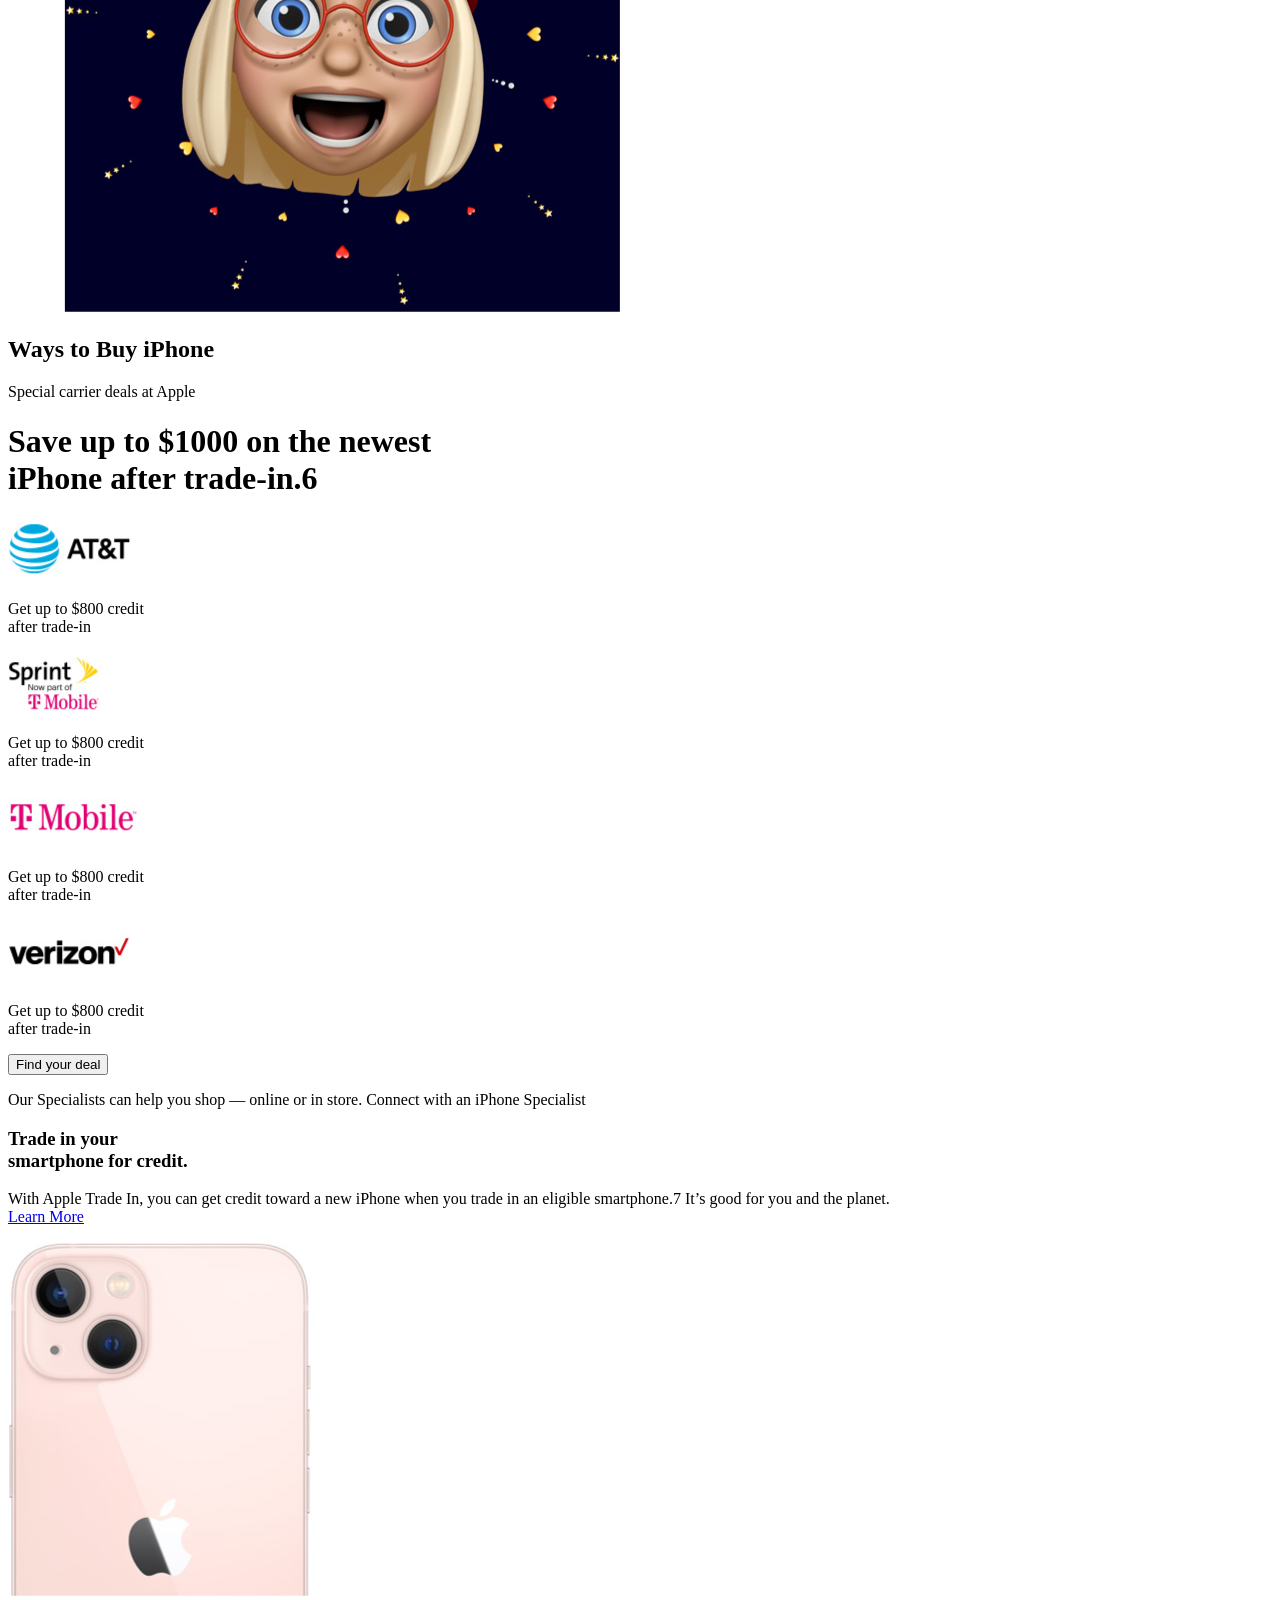
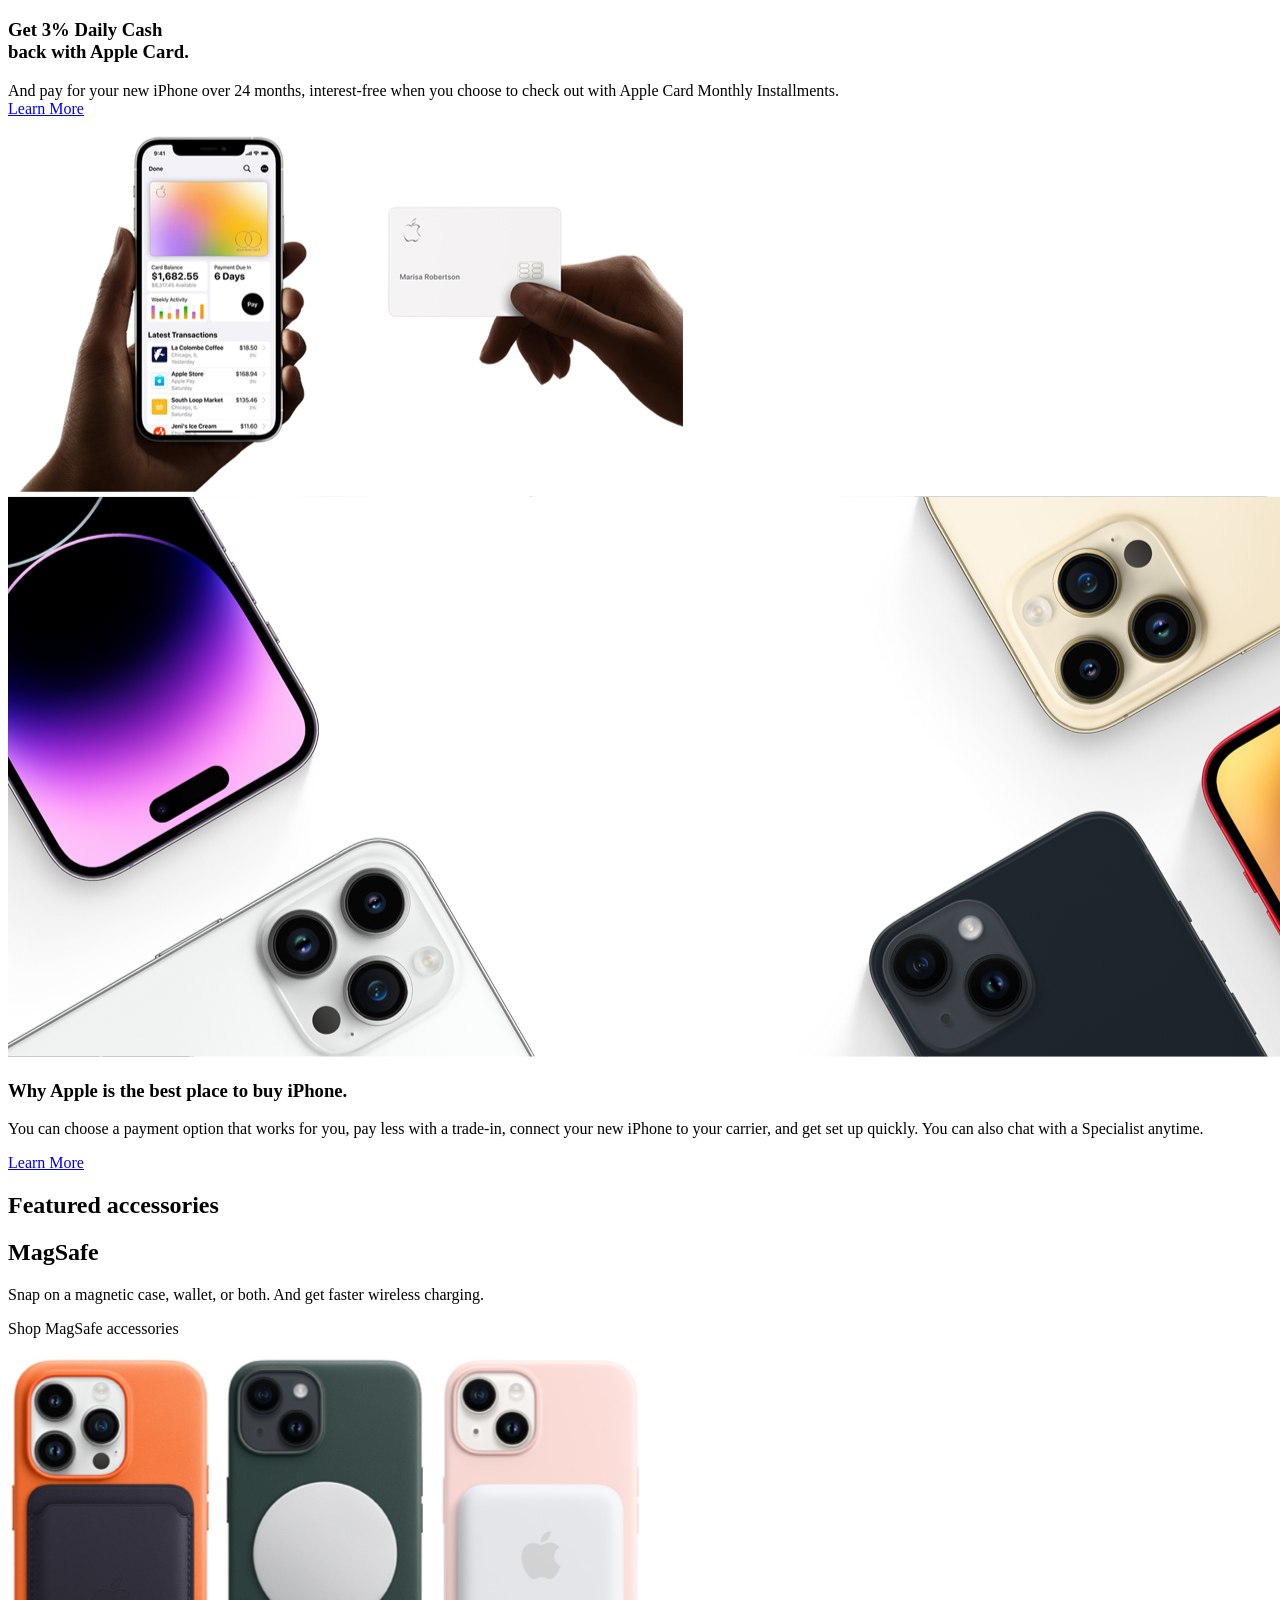
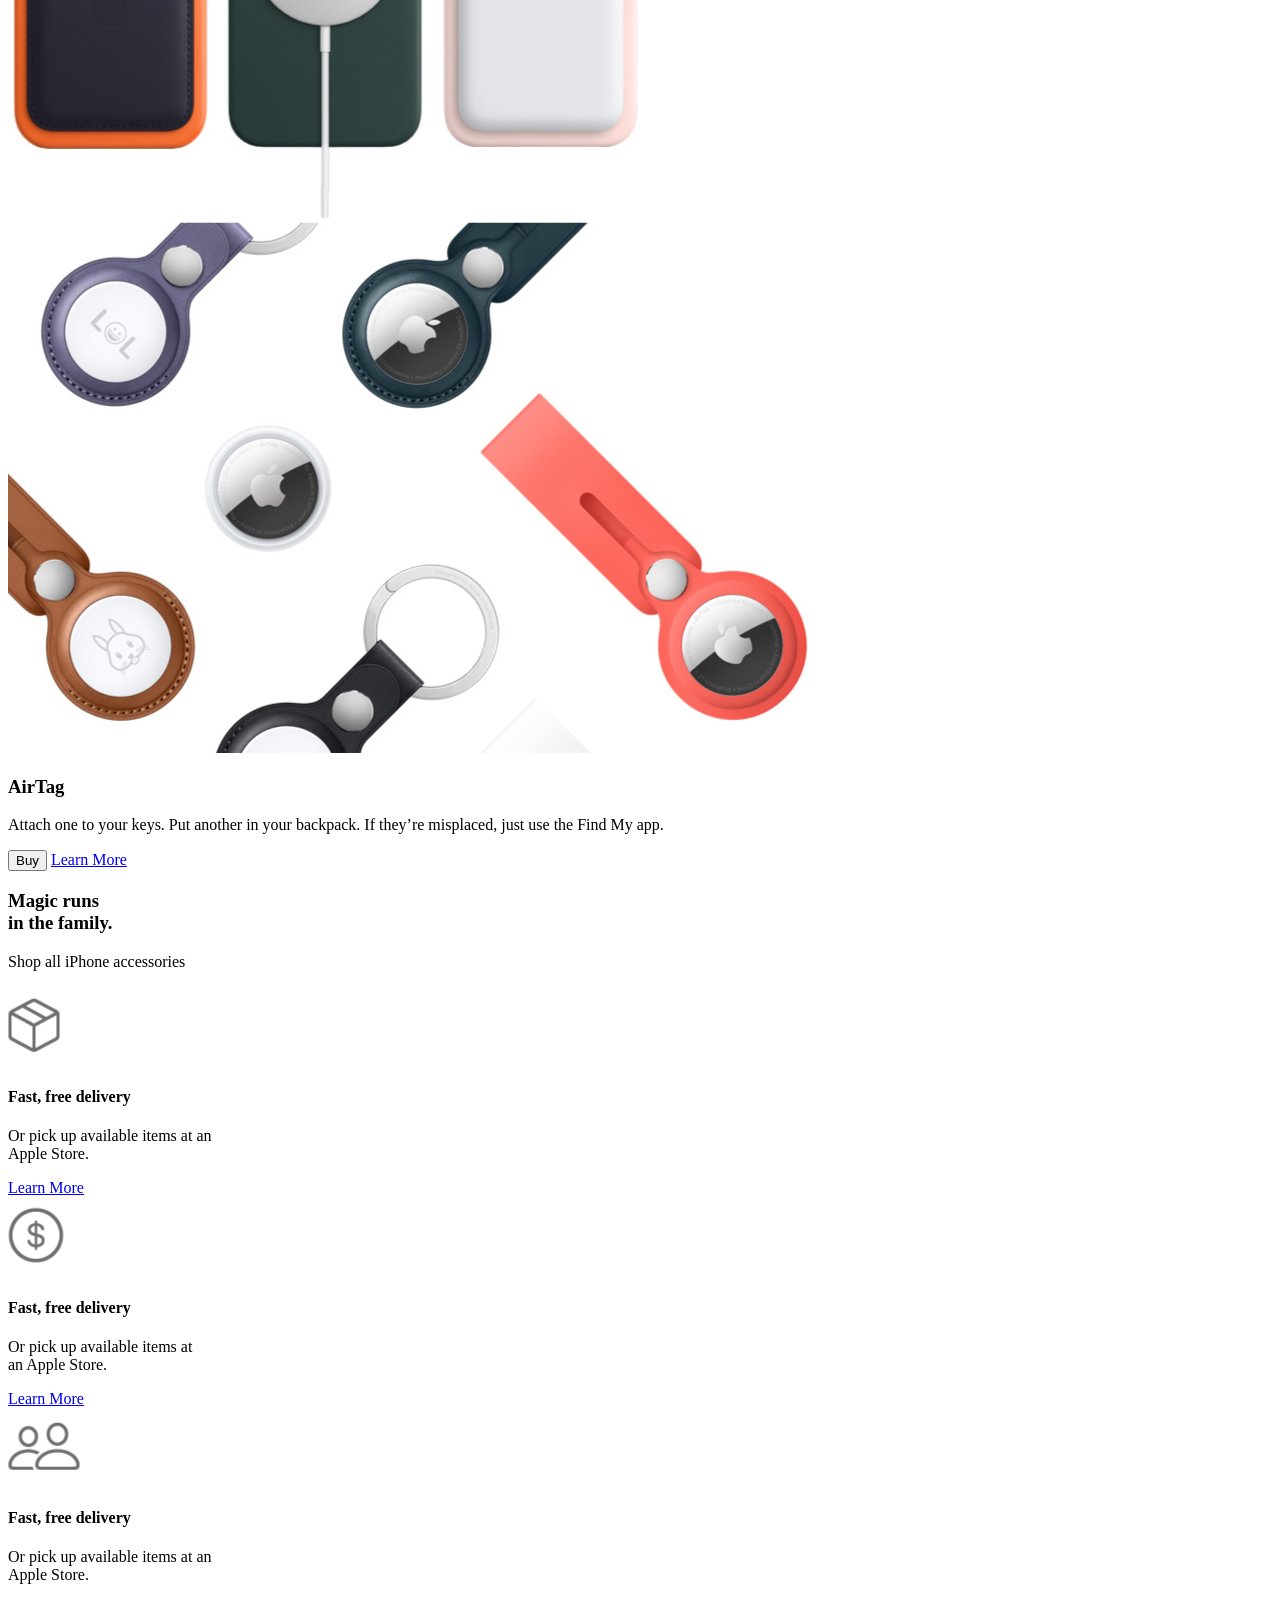
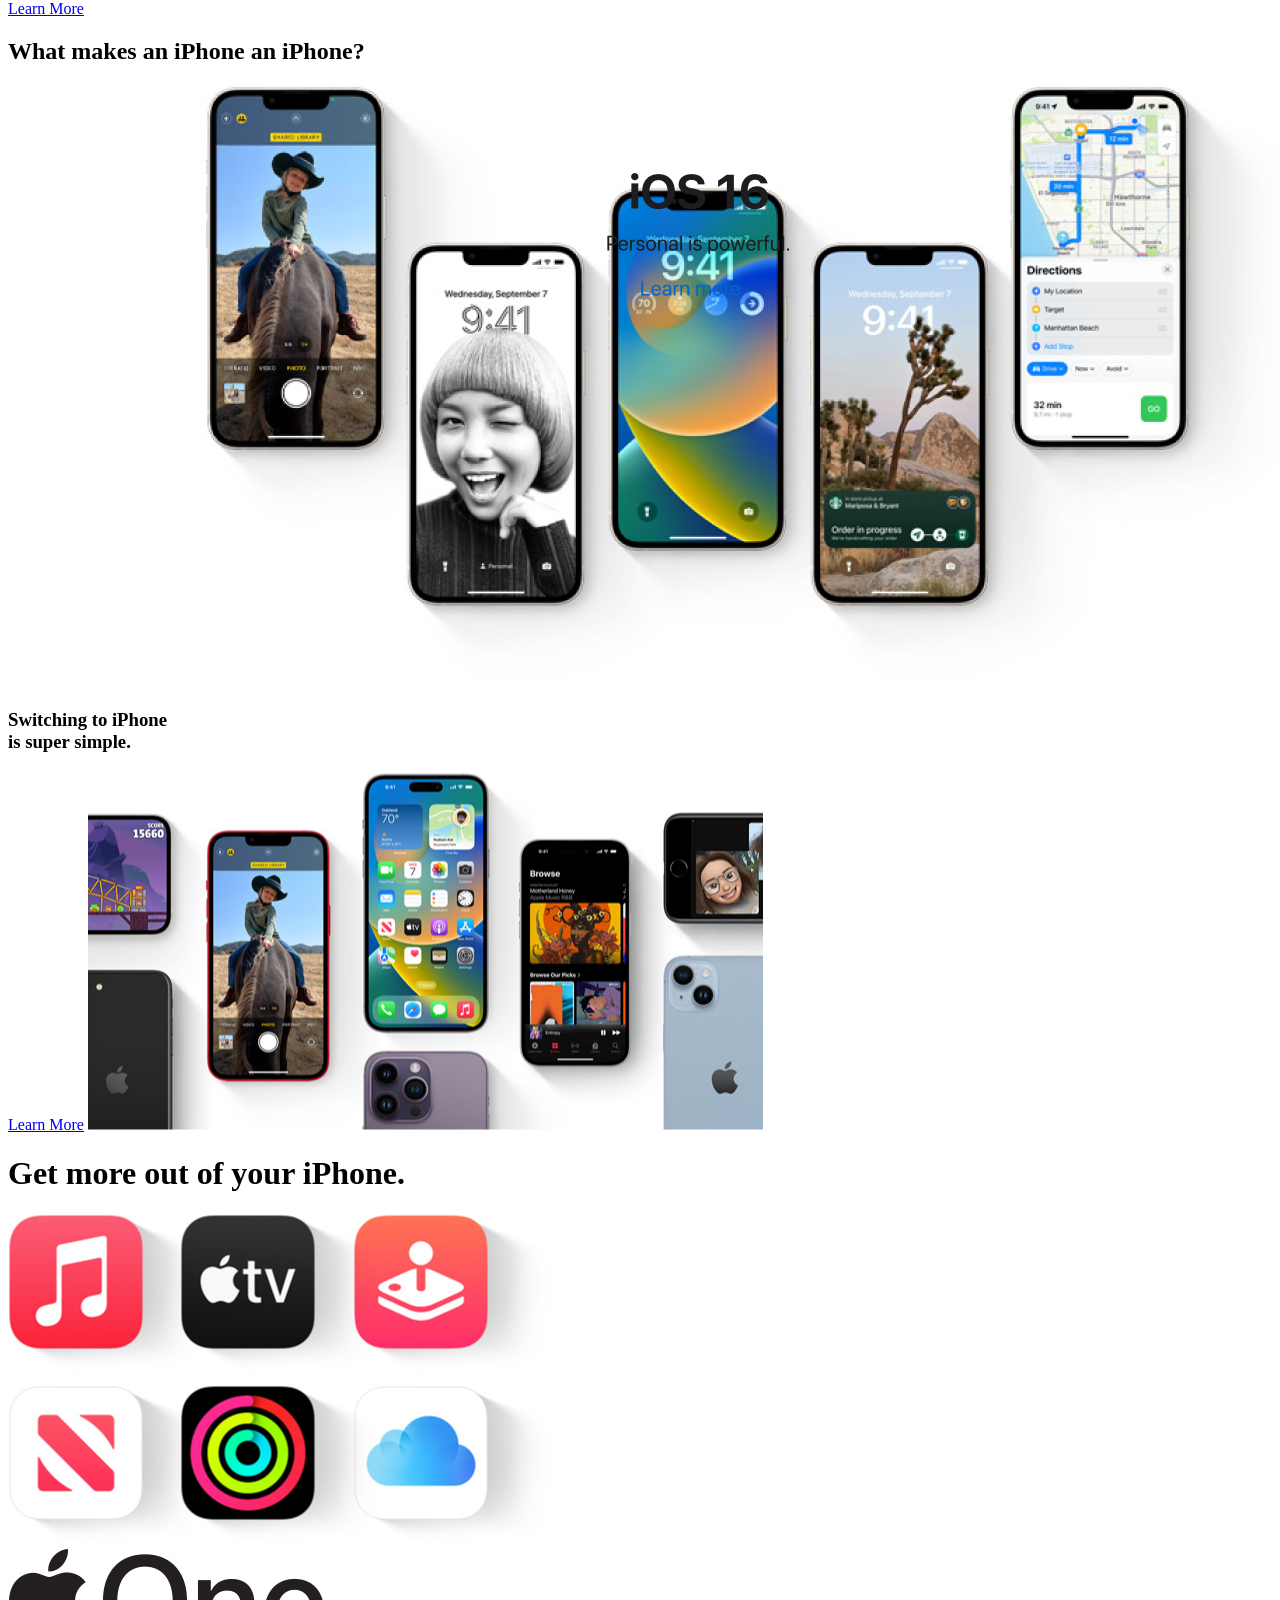
==== commit b4ee2120: "boiler plate added" ====
--- a/Index.html
+++ b/Index.html
@@ -39,7 +39,7 @@
       <img src="a (7).png" alt="a1" />
       <img src="a (8).png" alt="a2" />
       <img src="a (3).png" alt="a3" />
-      <img src="a (4).png" alt="a4" />
+      <img src="a (4).png" alt="a11" />
       <img src="a (5).png" alt="a5" />
       <img src="a (6).png" alt="a6" />
       <img src="a (1).png" alt="a7" />
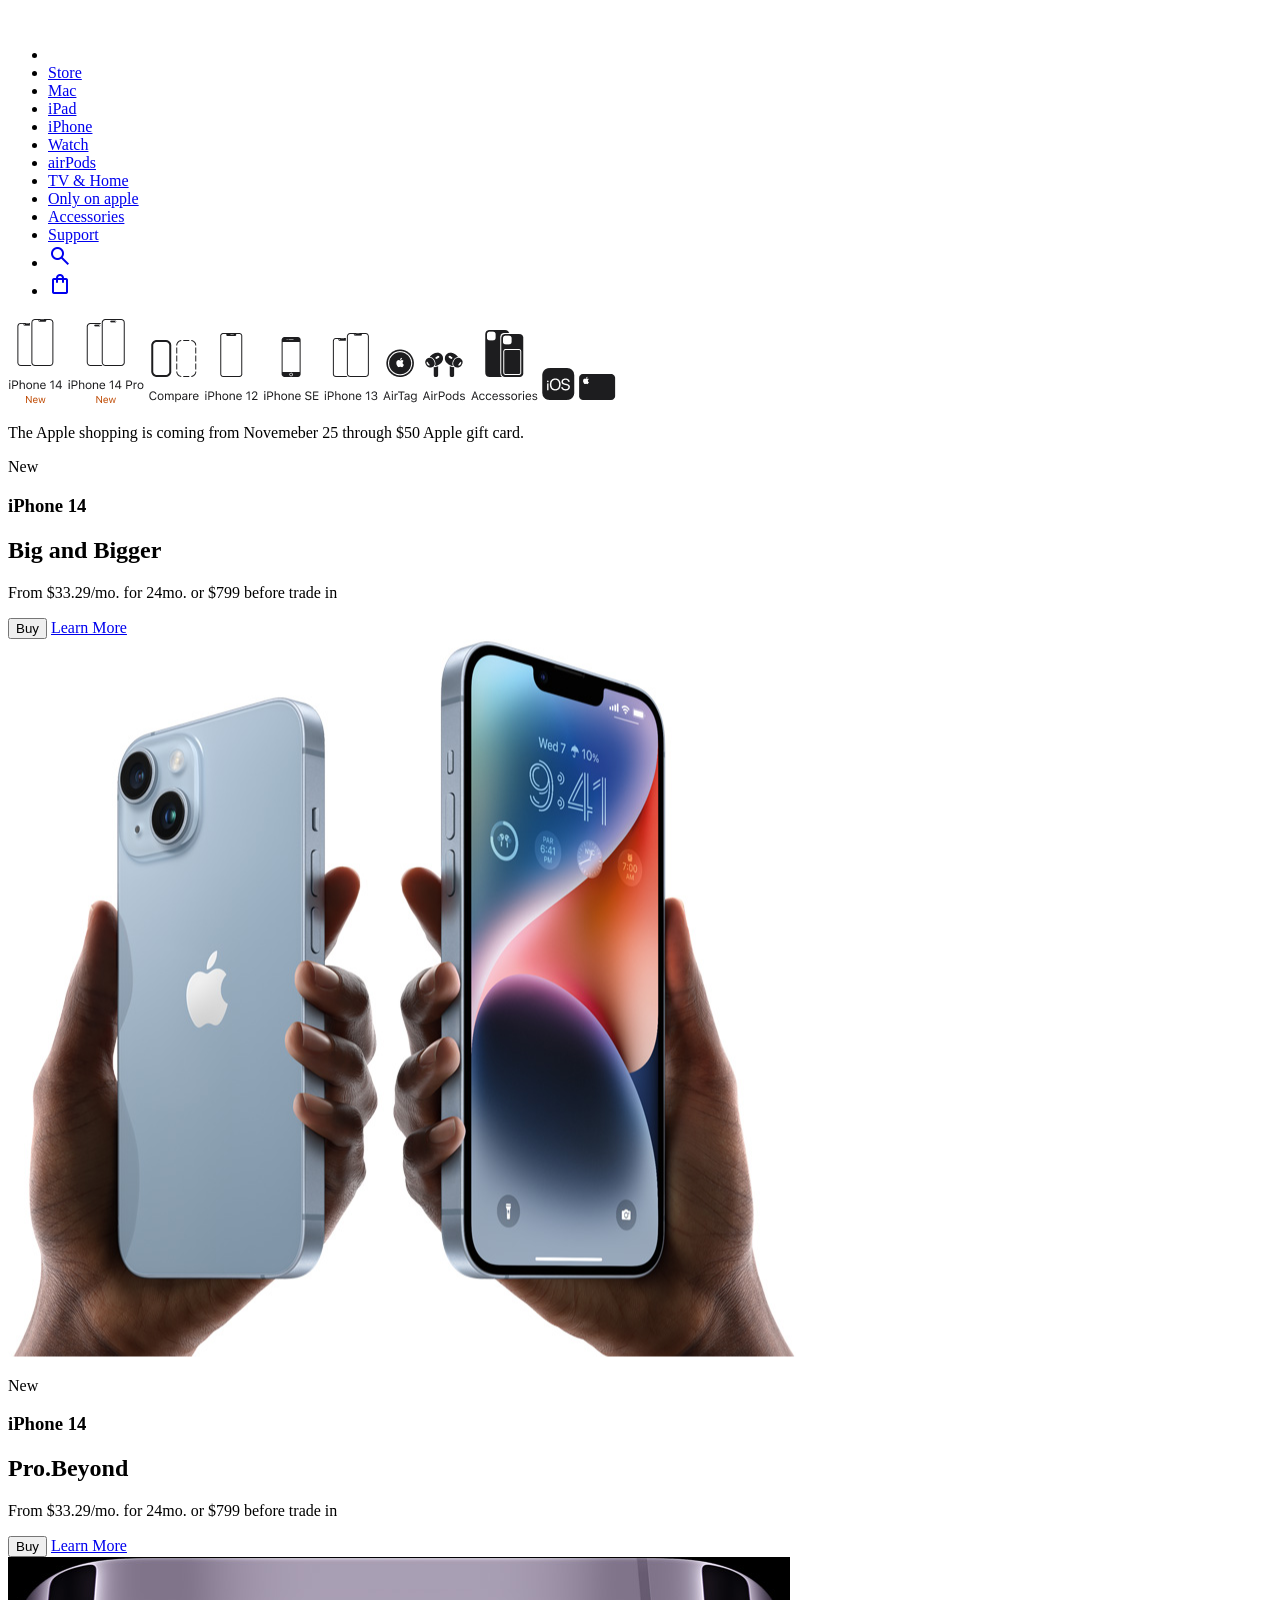
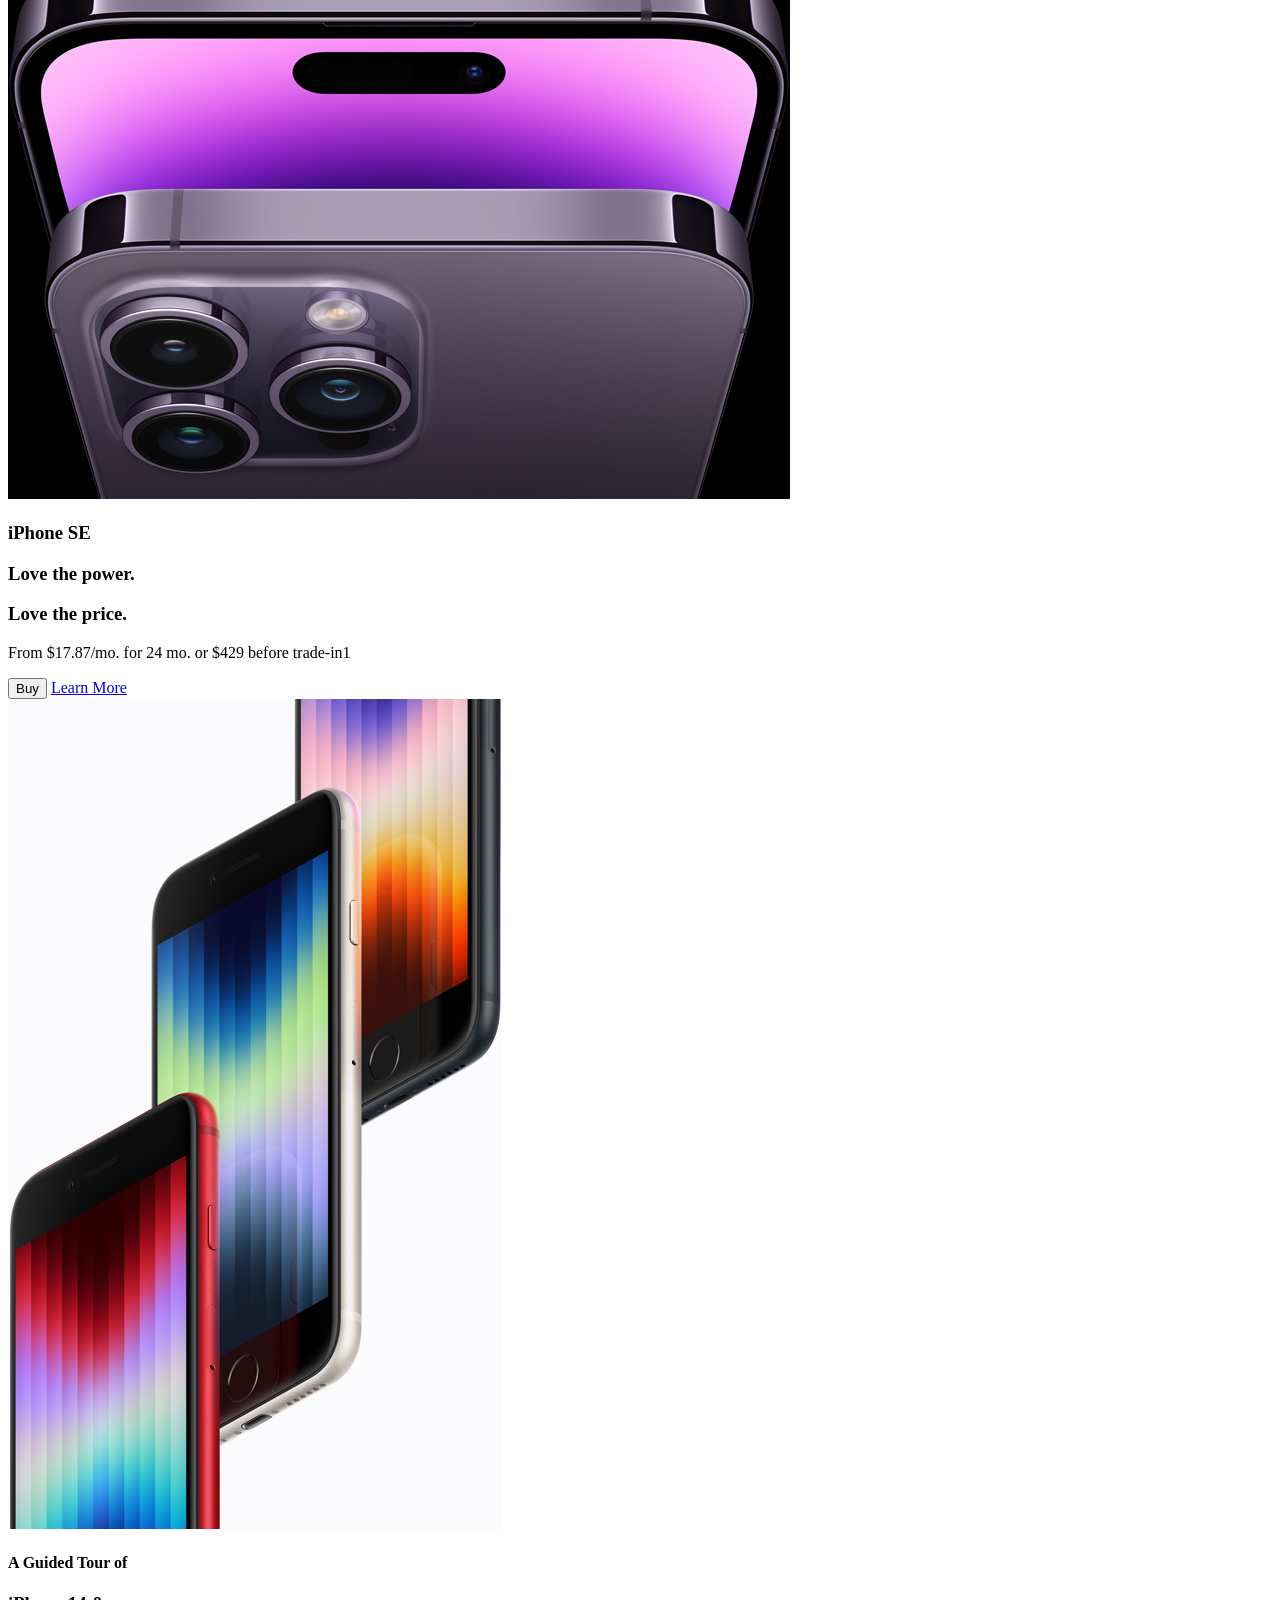
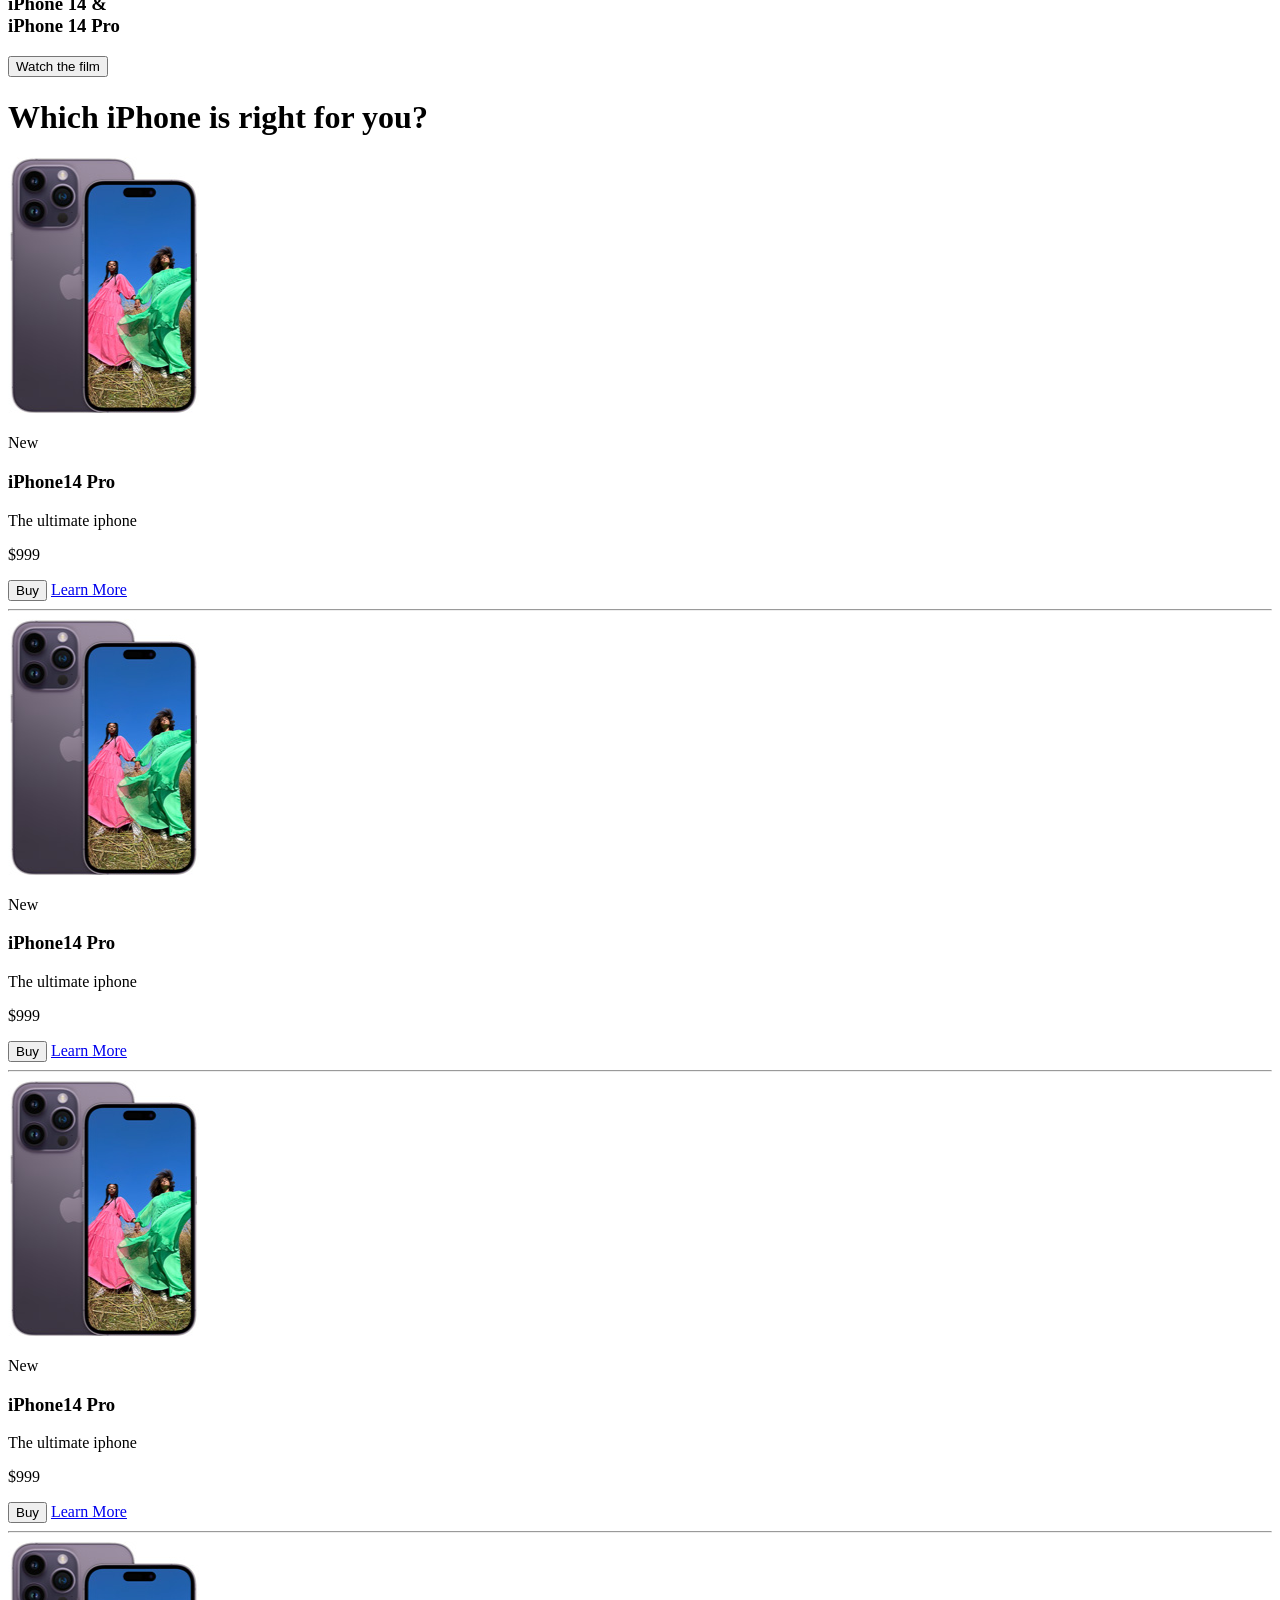
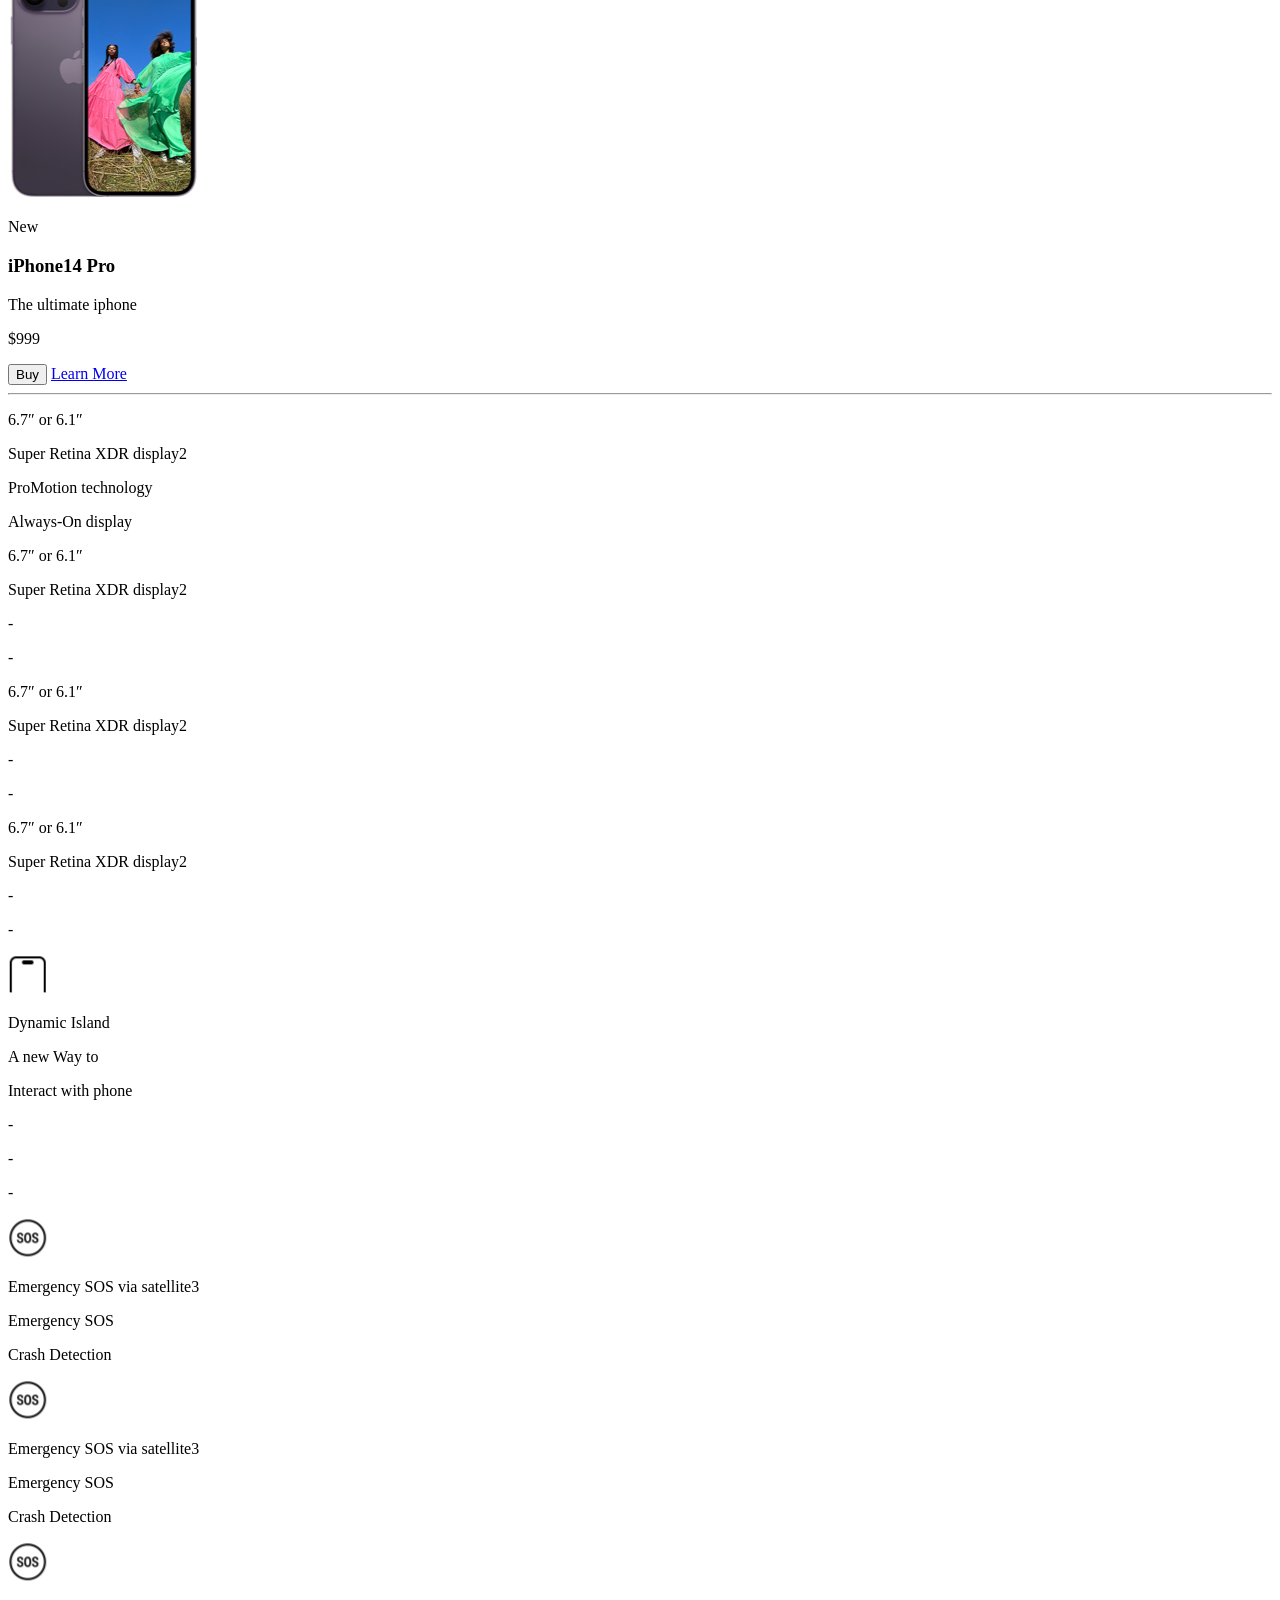
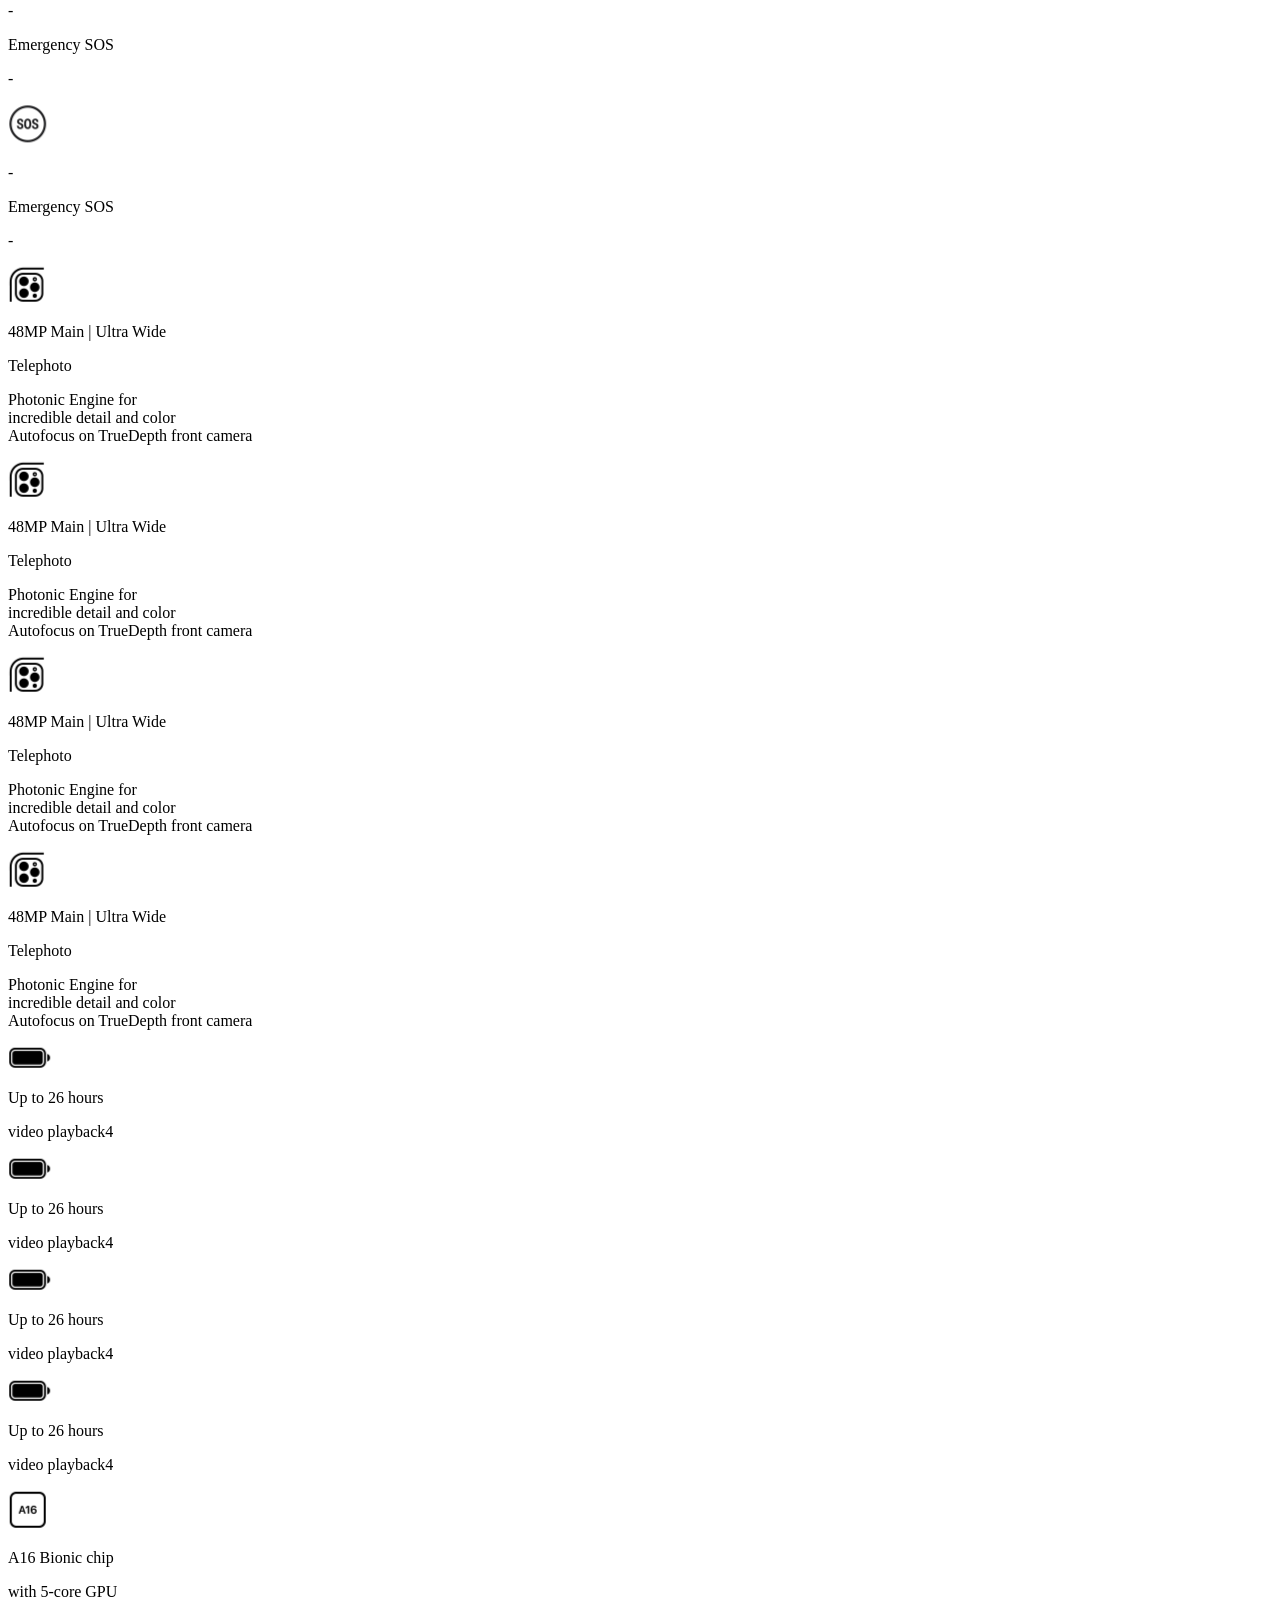
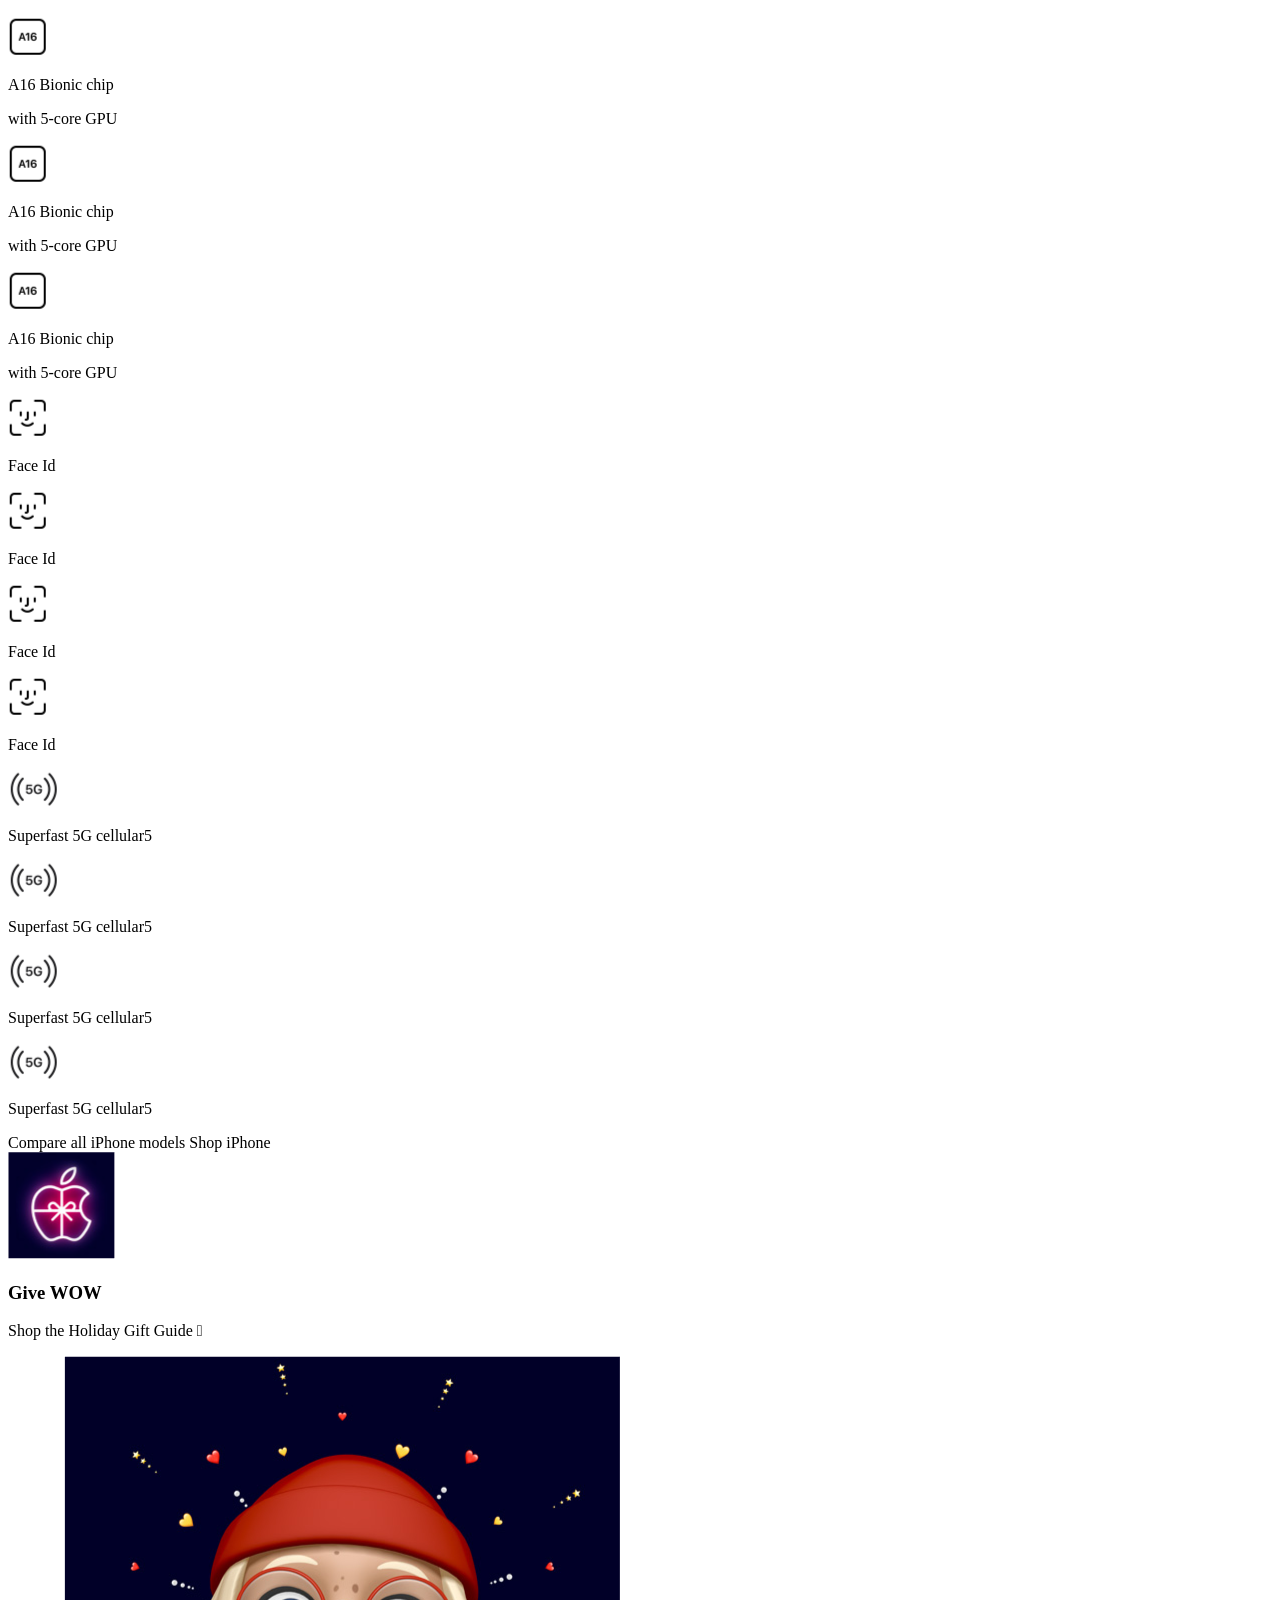
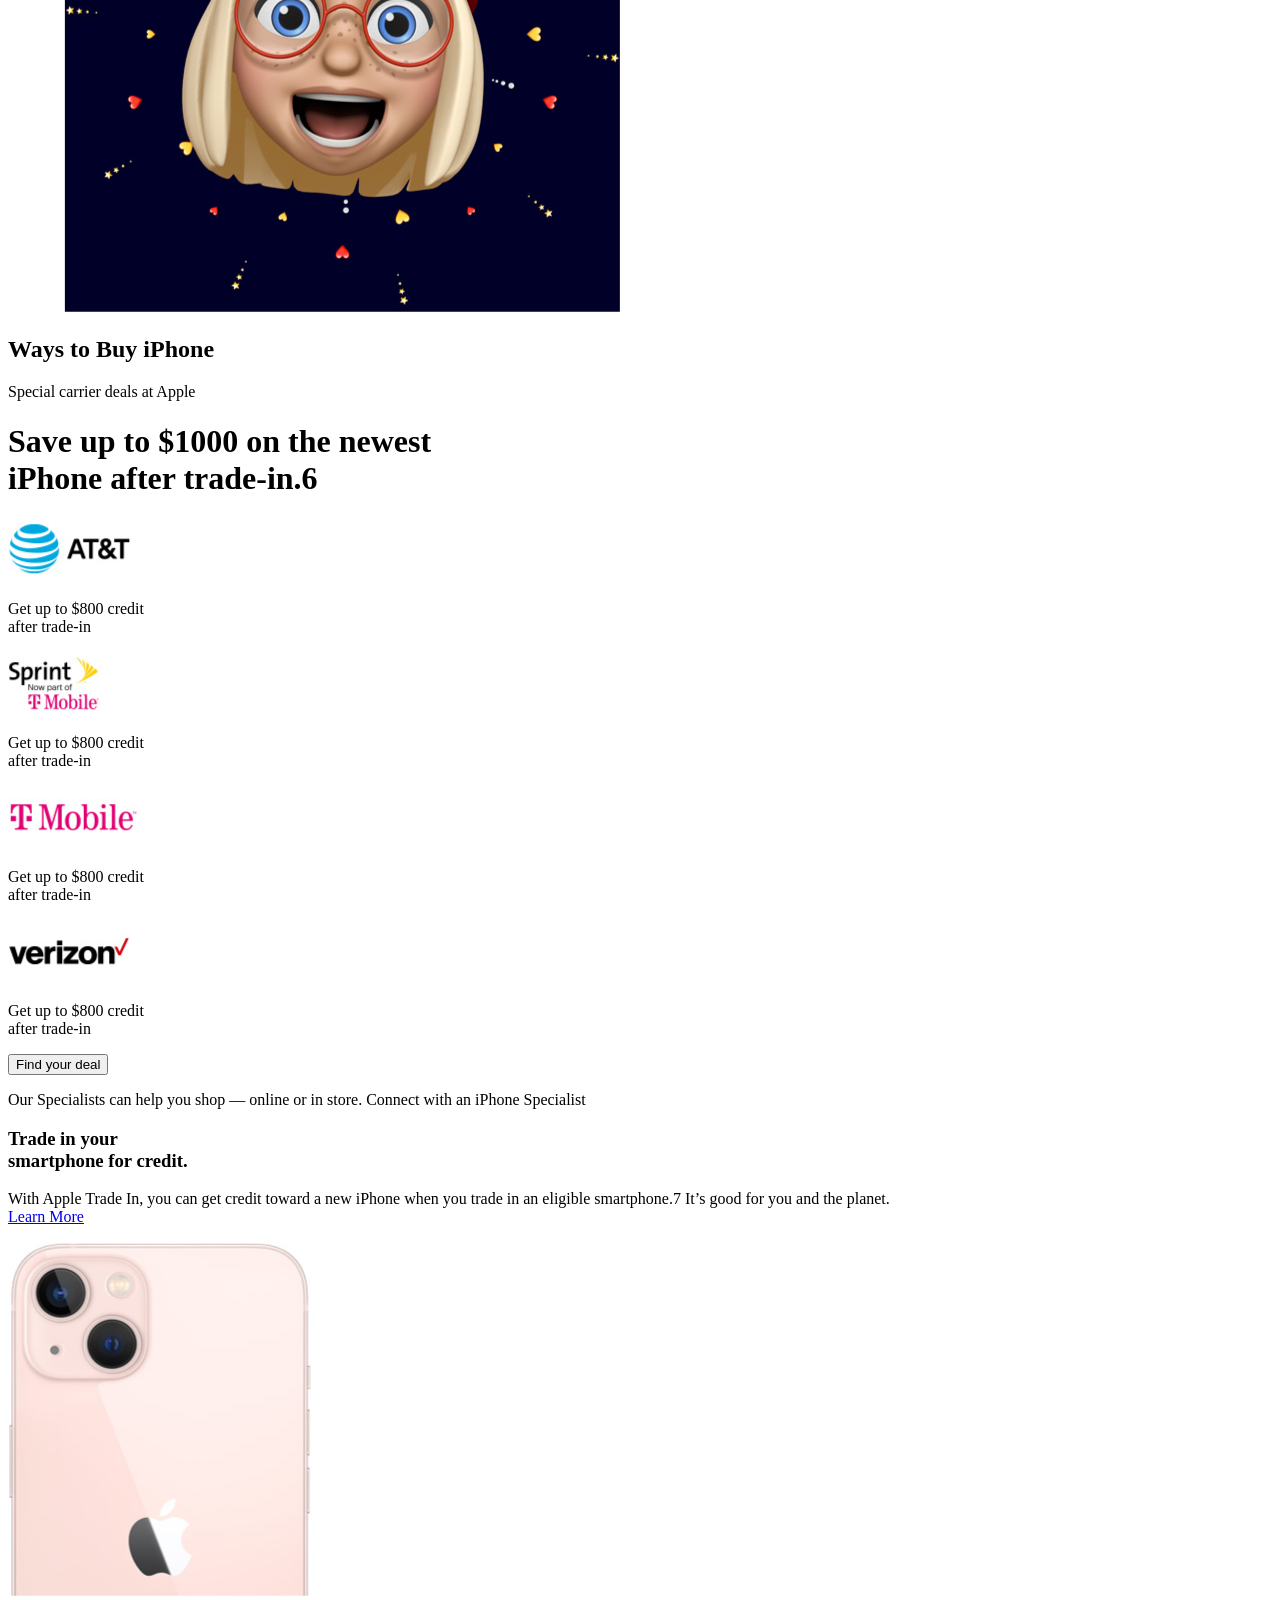
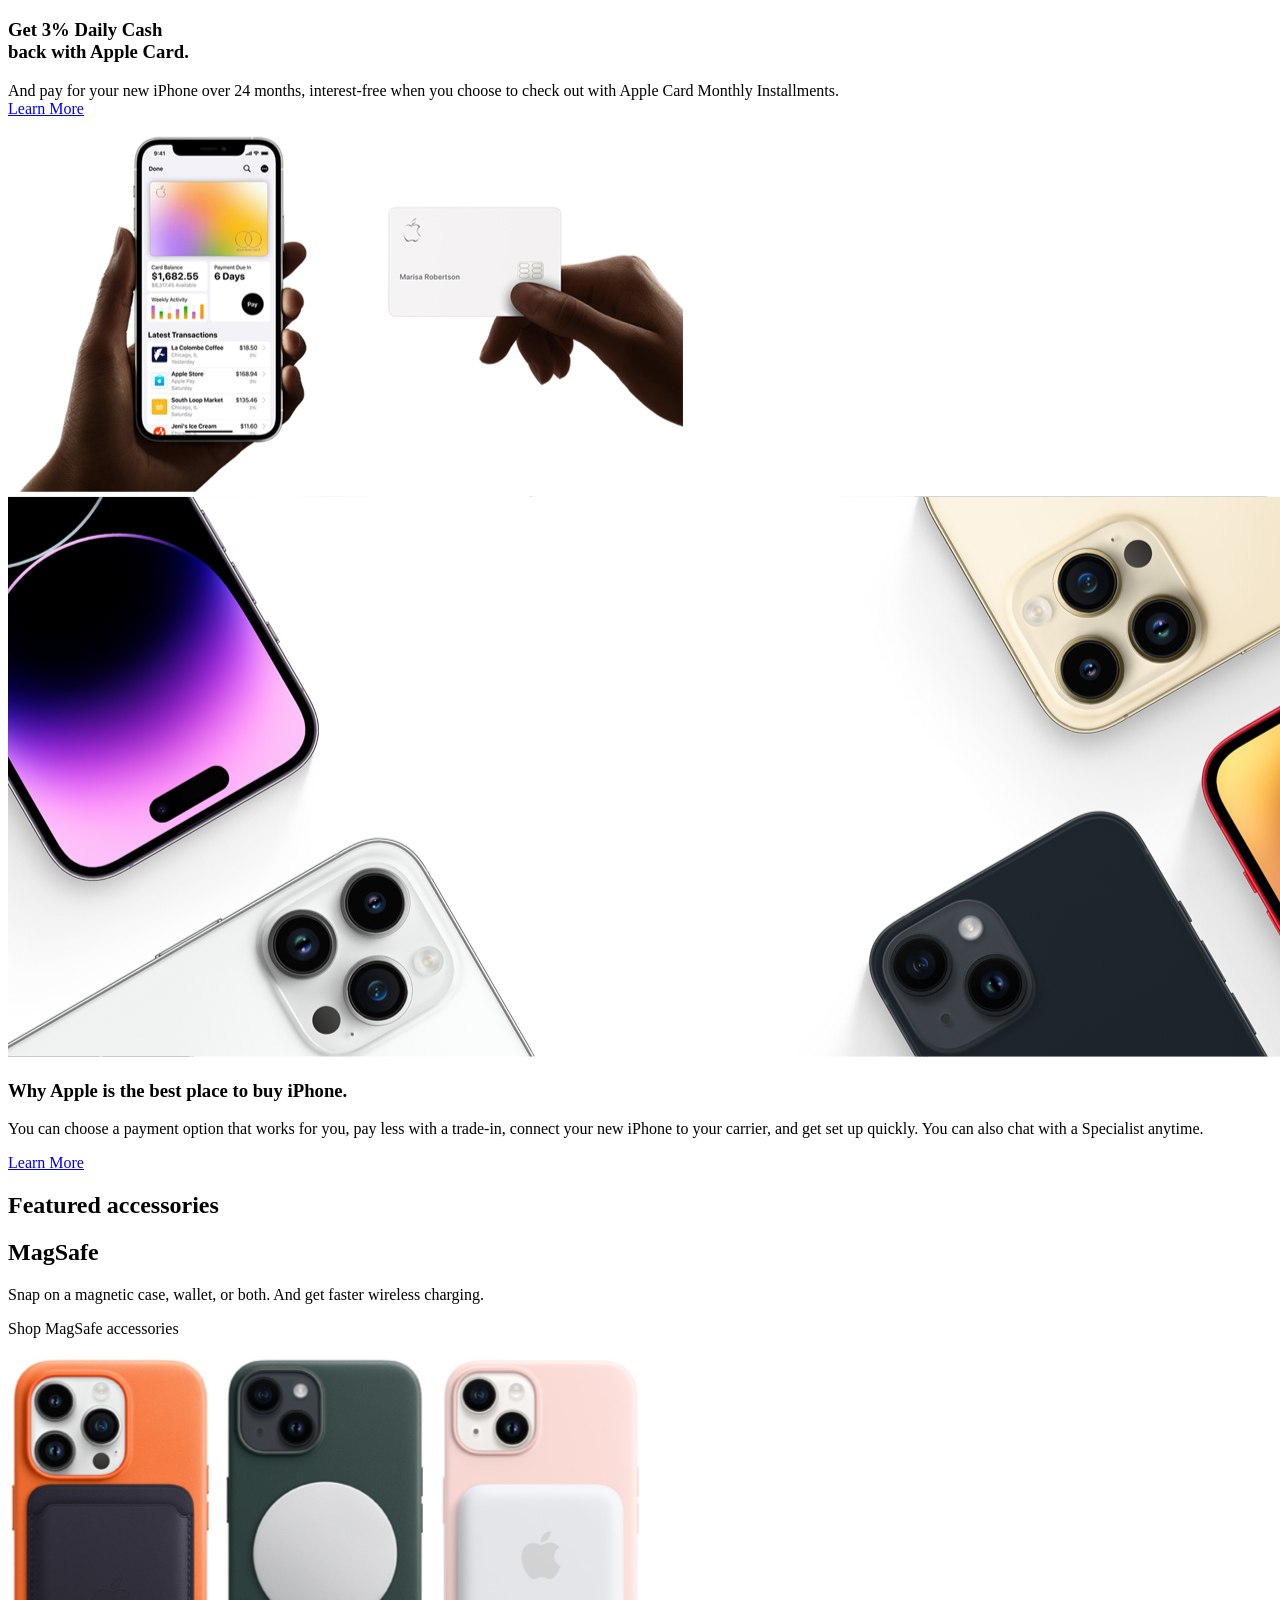
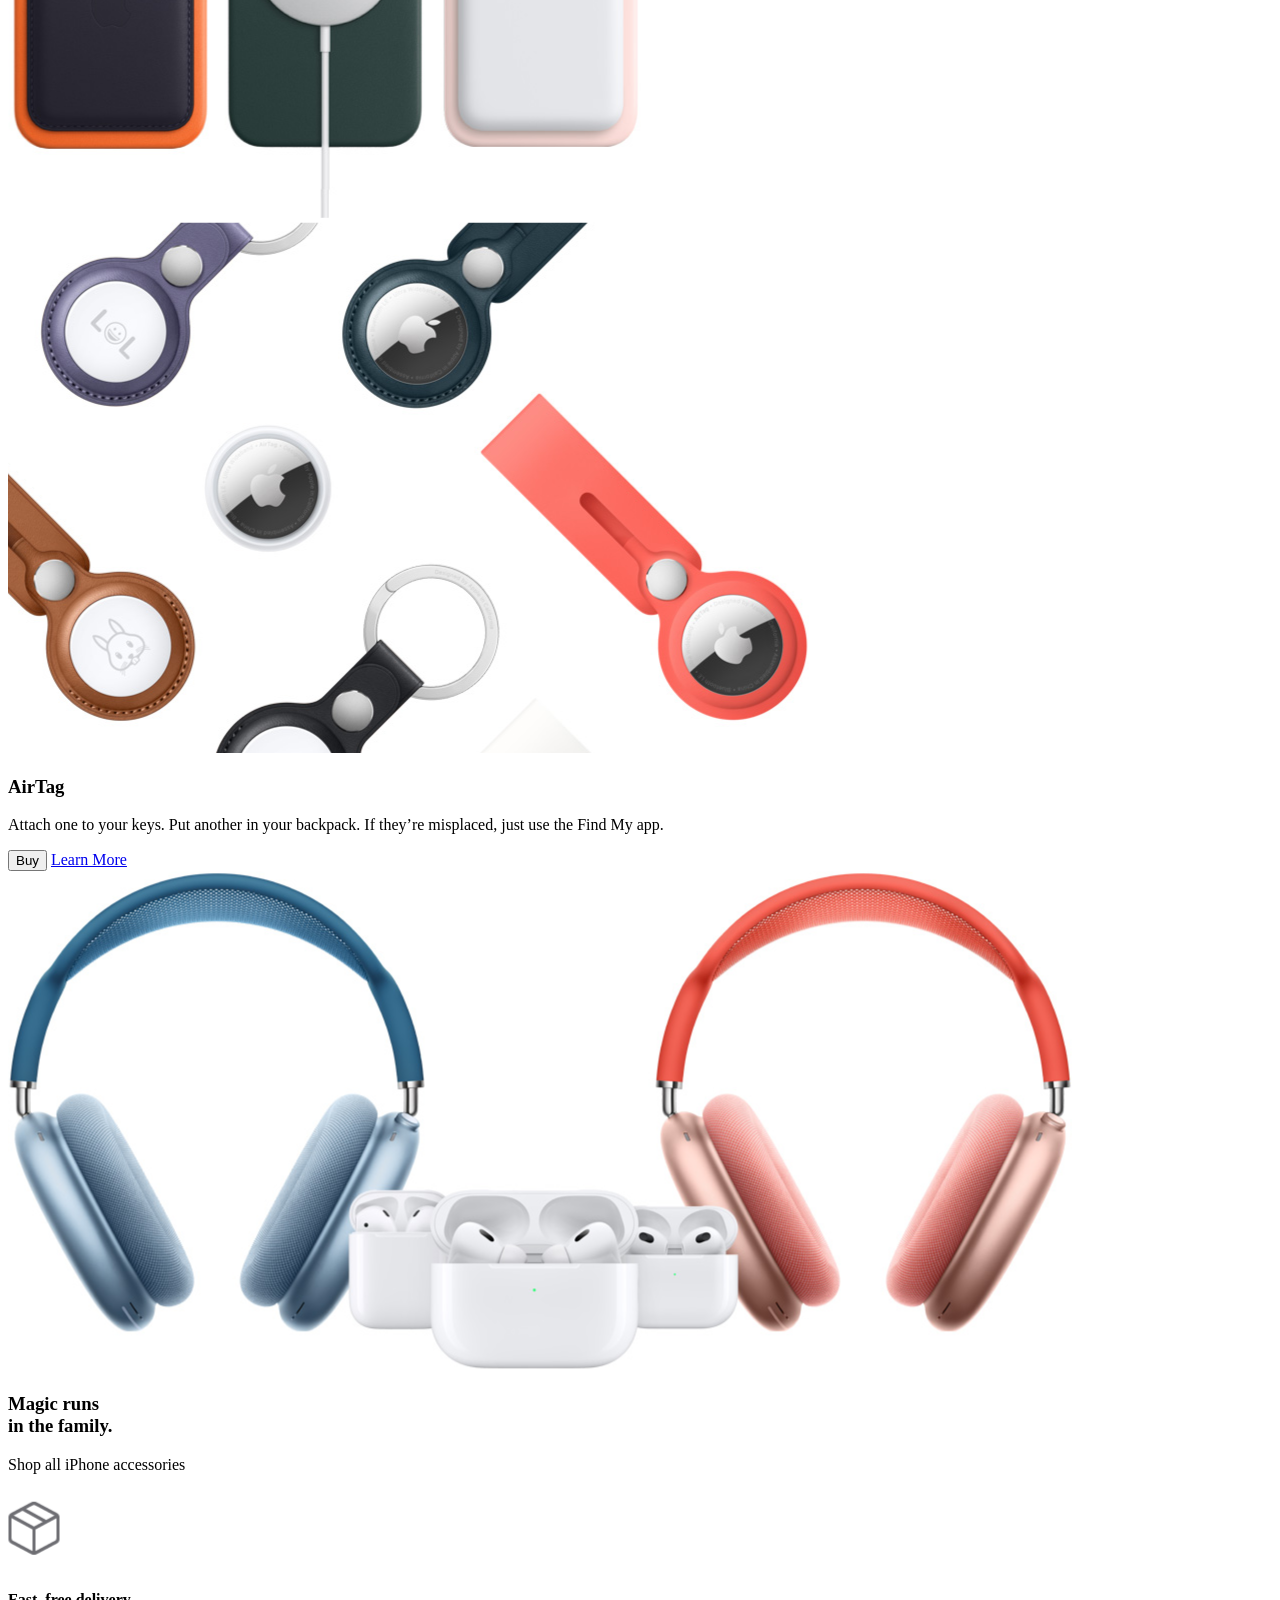
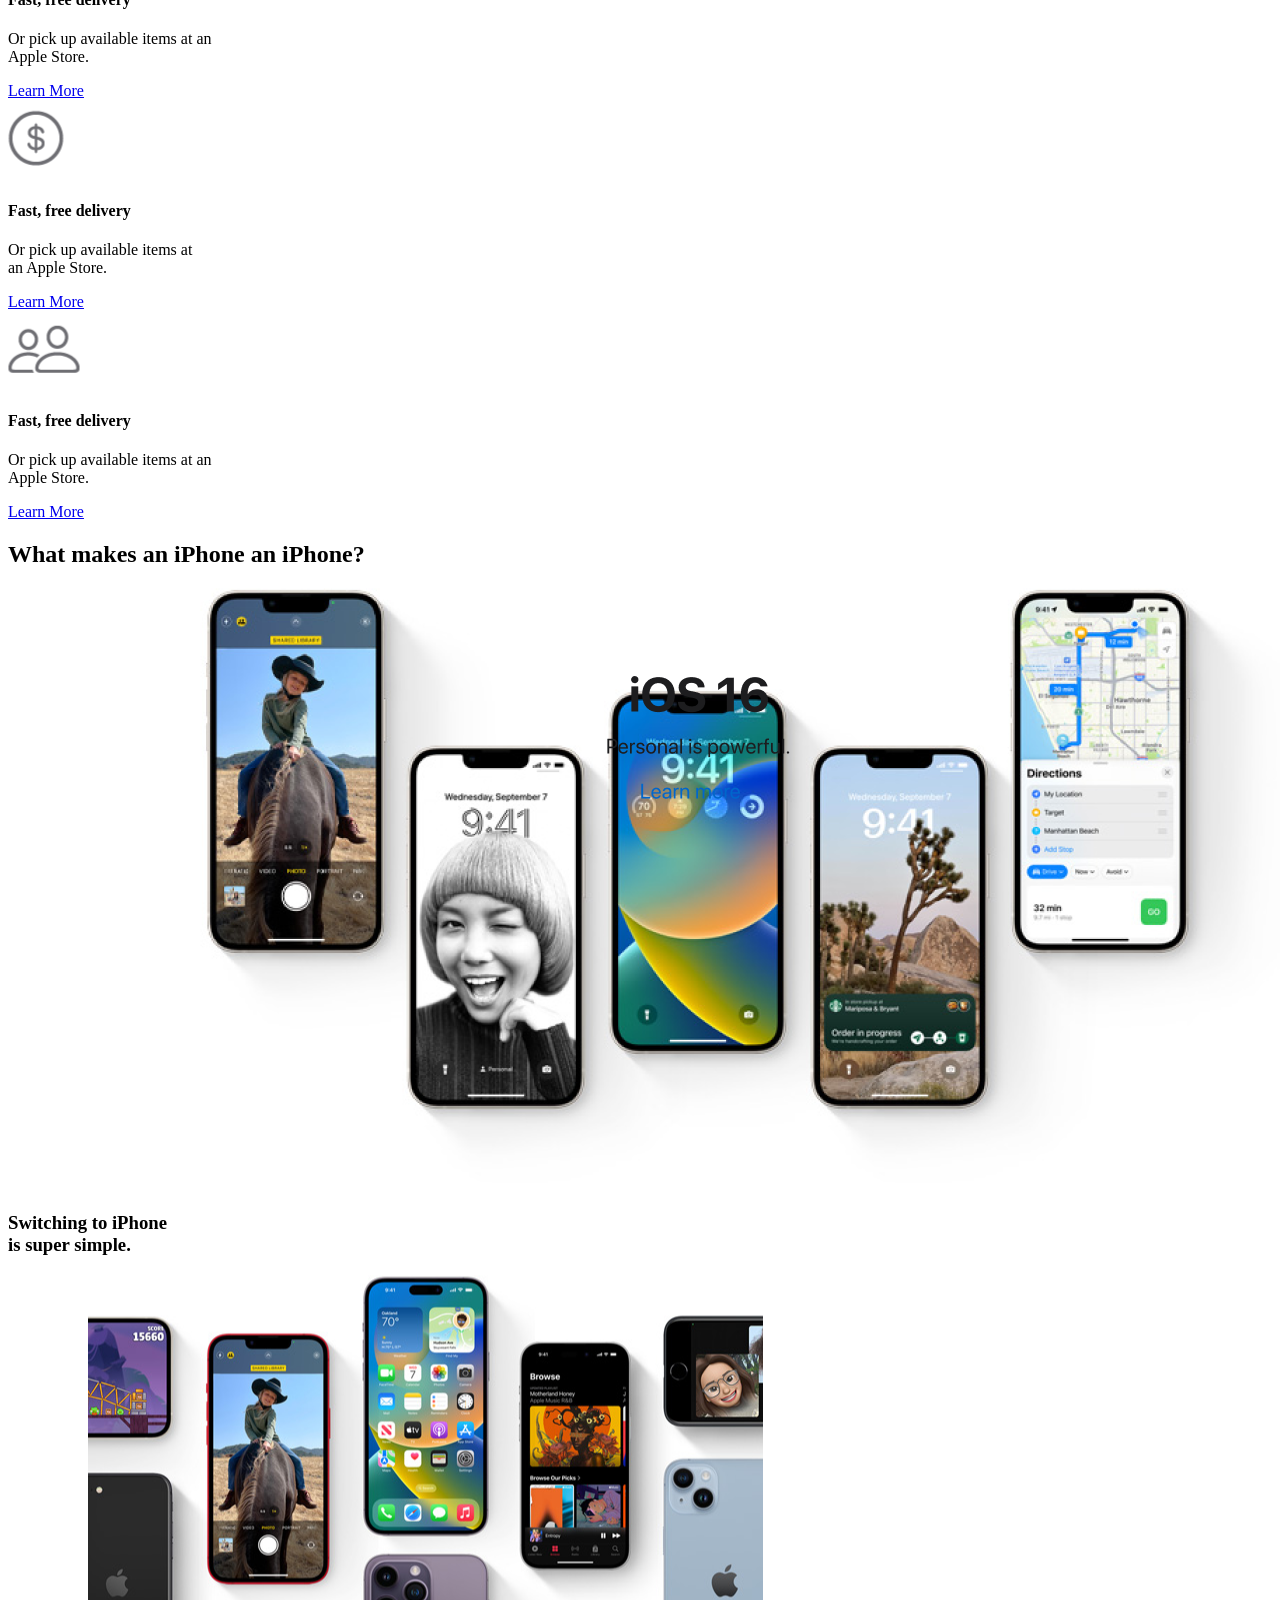
==== commit a4ece0cf: "added index files" ====
--- a/Index.html
+++ b/Index.html
@@ -500,9 +500,9 @@
     </section>
 
     <!-- Headset -->
-
+    
     <section class="headset-container">
-
+      <img src="headset.png" alt="Headset" />
       <article class="headset">
 
         <h1>Magic runs <br />in the family.</h1>
